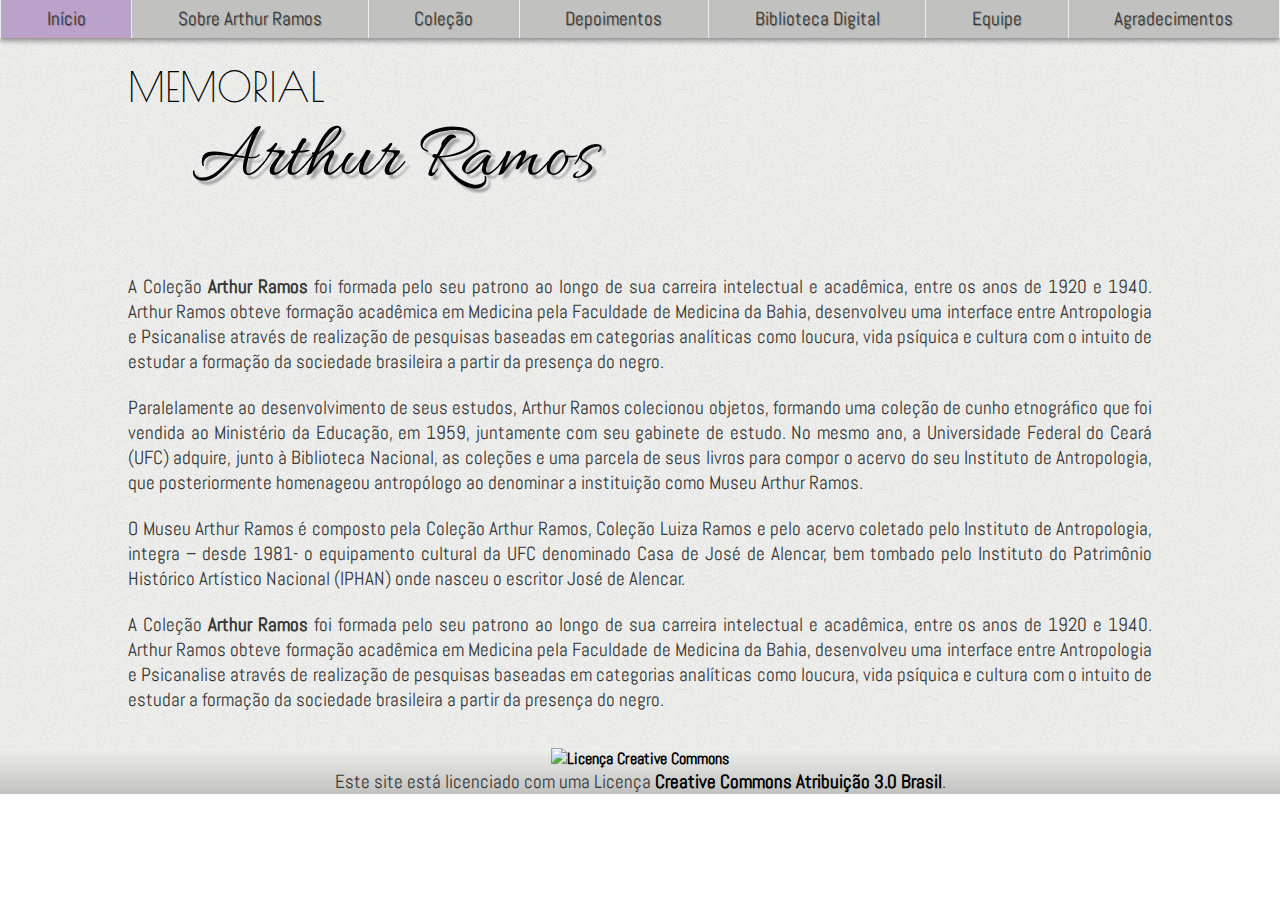
==== index.html @ 7bddea03 "galeria v1" ====
<DOCTYPE html></DOCTYPE>

<html>
	<head>
		<meta charset="utf-8"/>
		<title>Memorial Arthur Ramos</title>
		<meta name="viewport" content="width=device-width, initial-scale=1"/>
		
			<link rel="stylesheet" href="_css/style.css"/>
	</head>

	<body>
		<div class="container clearfix">
			<header class="header">
				<nav class="menu">
					<h1>Menu Principal</h1>
					<ul>
						<li><a href="index.html">Início</a></li>
						<li><a href="sobre.html">Sobre Arthur Ramos</a></li>
						<li><a href="colecao.html">Coleção</a></li>
						<li><a href="depoimentos.html">Depoimentos</a></li>
						<li><a href="biblioteca.html">Biblioteca Digital</a></li>
						<li><a href="#">Equipe</a></li>
						<li class="icon"><a href="#">Agradecimentos</a></li>
					</ul>
				</nav>

					<h2>Memorial</h2>
					<h1>Arthur Ramos</h1>	

			</header>

			<div class="content">
				<section>
					
					<p>A Coleção <strong>Arthur Ramos</strong> foi formada pelo seu patrono ao longo de sua carreira intelectual e acadêmica, entre os anos de 1920 e 1940. Arthur Ramos obteve formação acadêmica em Medicina pela Faculdade de Medicina da Bahia, desenvolveu uma interface entre Antropologia e Psicanalise através de realização de pesquisas baseadas em categorias analíticas como loucura, vida psíquica e cultura com o intuito de estudar a formação da sociedade brasileira a partir da presença do negro.</p><br>

					<p>Paralelamente ao desenvolvimento de seus estudos, Arthur Ramos colecionou objetos, formando uma coleção de cunho etnográfico que foi vendida ao Ministério da Educação, em 1959, juntamente com seu gabinete de estudo. No mesmo ano, a Universidade Federal do Ceará (UFC) adquire, junto à Biblioteca Nacional, as coleções e uma parcela de seus livros para compor o acervo do seu Instituto de Antropologia, que posteriormente homenageou antropólogo ao denominar a instituição como Museu Arthur Ramos.</p><br>

					<p>O Museu Arthur Ramos é composto pela Coleção Arthur Ramos, Coleção Luiza Ramos e pelo acervo coletado pelo Instituto de Antropologia, integra – desde 1981- o equipamento cultural da UFC denominado Casa de José de Alencar, bem tombado pelo Instituto do Patrimônio Histórico Artístico Nacional (IPHAN) onde nasceu o escritor José de Alencar.</p><br>

					<p>A Coleção <strong>Arthur Ramos</strong> foi formada pelo seu patrono ao longo de sua carreira intelectual e acadêmica, entre os anos de 1920 e 1940. Arthur Ramos obteve formação acadêmica em Medicina pela Faculdade de Medicina da Bahia, desenvolveu uma interface entre Antropologia e Psicanalise através de realização de pesquisas baseadas em categorias analíticas como loucura, vida psíquica e cultura com o intuito de estudar a formação da sociedade brasileira a partir da presença do negro.</p><br>
					
				</section>
			</div>

			<footer class="main-footer">
				<div id="licenca">
					<a rel="license" href="http://creativecommons.org/licenses/by/3.0/br/"><img alt="Licença Creative Commons" style="border-width:0" src="https://i.creativecommons.org/l/by/3.0/br/88x31.png" /></a><br /><p>Este site está licenciado com uma Licença <a rel="license" href="http://creativecommons.org/licenses/by/3.0/br/">Creative Commons Atribuição 3.0 Brasil</a>.</p>
				</div>
			</footer>
		</div>
	</body>
</html>
---- _css/style.css ----
@charset "UTF-8";
@import url(http://fonts.googleapis.com/css?family=Abel);
@import url(http://fonts.googleapis.com/css?family=Allura);
@import url(http://fonts.googleapis.com/css?family=Poiret+One);
@font-face {
	font-family: 'FonteTexto';
	src: url("../_fonts/Sparkler-demo.ttf");
	font-family: 'SubTitulo';
	src: url("../_fonts/basictitlefont.ttf");
	font-family: 'Titulo';
	src: url("../_fonts/Gabrielle.ttf");
}

*, *:before, *:after {
    -webkit-box-sizing: border-box;
       -moz-box-sizing: border-box;
            box-sizing: border-box;
}

/*reset css*/
* {
	margin: 0;
	padding: 0;
}

html {
	font-family: Arial, Helvetica, sans-serif;
}

body {
	font-family: 'Abel', 'FonteTexto', sans-serif;
	color: #353635;
	/*background-image: linear-gradient(#363736, #000);
	background: #363736 url(../_imagens/background11.png);*/

}

	h1.titulo {
		font-family: 'Poiret One', 'SubTitulo', cursive;
		font-size: 1.6em;
		color: #000;
		border-bottom: 1px solid #000;
		padding: 0.6%;
		margin-bottom: 3%;
	}
	p {
		text-align: justify;
		font-size: 1.2em;
	}

	a {
		color: black;
		text-decoration: none;
		font-weight: bold;
	}

		a:hover {
			text-decoration: underline;
			color: black;
		}

.container {
	width: 100%;
	/*height: 100%; */
	margin: 0 auto;
	/*background-color: #eeefed;*/
	background: #eeefed url('../_imagens/noise.png');
	/*border-left: 7px solid #c1c1c0;
	border-right: 7px solid #c1c1c0;*/
}

	.header {
		width: 100%;
	}


		.header h2 {
			font-family: 'Poiret One', 'SubTitulo', cursive;
			font-size: 2.5em;
			color: #000;
			font-weight: normal;
			text-transform: uppercase;
			padding-top: 5%;
			padding-left: 10%; 
		}

		.header h1 {
			font-family: 'Allura', 'Titulo', cursive;
			font-size: 5.0em;
			color: #000;
			font-weight: normal;
			text-shadow: 4px 4px 2px rgba(0,0,0,.3);
			padding-left: 15%;
			padding-bottom: 5%;
		}

		nav.menu {
			/*position: relative;*/
			position: fixed;
			width: 100%;
		}

			nav.menu h1 {
				display: none;
			}

			nav.menu ul {				
				display: flex;
				width: 100%;
				list-style: none;
				margin: 0;
				box-shadow: 0 3px 5px rgba(0,0,0,.4);
			}

			nav.menu li {
				flex: auto;
				background-color: #c1c1c0;
			    transition: background-color 1s;
			    text-align: center;
			    font-size: 0.8em;
			    border-left: 1px solid #eeefed;
			}

				nav.menu li:hover {
					background-color: #baa2cb; /*#eeefed*/
				}

				.icon {
					border-right: 1px solid #eeefed;
				}


			nav.menu a {
				color: #353635;
				text-shadow: 1px 1px 1px rgba(0,0,0,.3);
				text-decoration: none;
				font-weight: normal;
				font-size: 1.5em;
				line-height: 2;
			}

				nav.menu a:hover {
					text-decoration: underline;
					color: #fff;
				}


	.content {
		width: 80%;
		margin: 0 auto;

	}

		article.depo {
			margin: 5% 0;
			padding: 0;
			/*border-bottom: 1px solid #303030;*/
		}

			img.esquerda {
				float: left;
				margin: 10px;
			}

			article.depo h2 {
				margin: 1%;
	
			}

			article.depo a.ler-depo {
				float: right;
				margin: 0;
				padding: 0.5%;
				font-size: 1.0em;
				color: #fff;
				text-shadow: 0 1px 1px rgba(0,0,0,.5);
				background-image: linear-gradient(to bottom, #baa2cb, #8b7999);
				border-radius: 10px;
				border: 1px solid rgba(0,0,0,.1);
				box-shadow: 1px 1px 1px rgba(0,0,0,.5);
				
			}

	img.foto-arthur {
			float: left;
			margin-right: 2%;
		}

	.main-footer {
		background-image: linear-gradient(to bottom, #eeefed, #c1c1c0);

	}

		.main-footer p {
			text-align: center;
		}

		#licenca {
			text-align: center;
			margin-top: 15px;
		}

.clearfix::before,
.clearfix::after {
content: "";
display: table;
}
.clearfix::after {
clear: both;
}
.clearfix {
*zoom: 1;
}
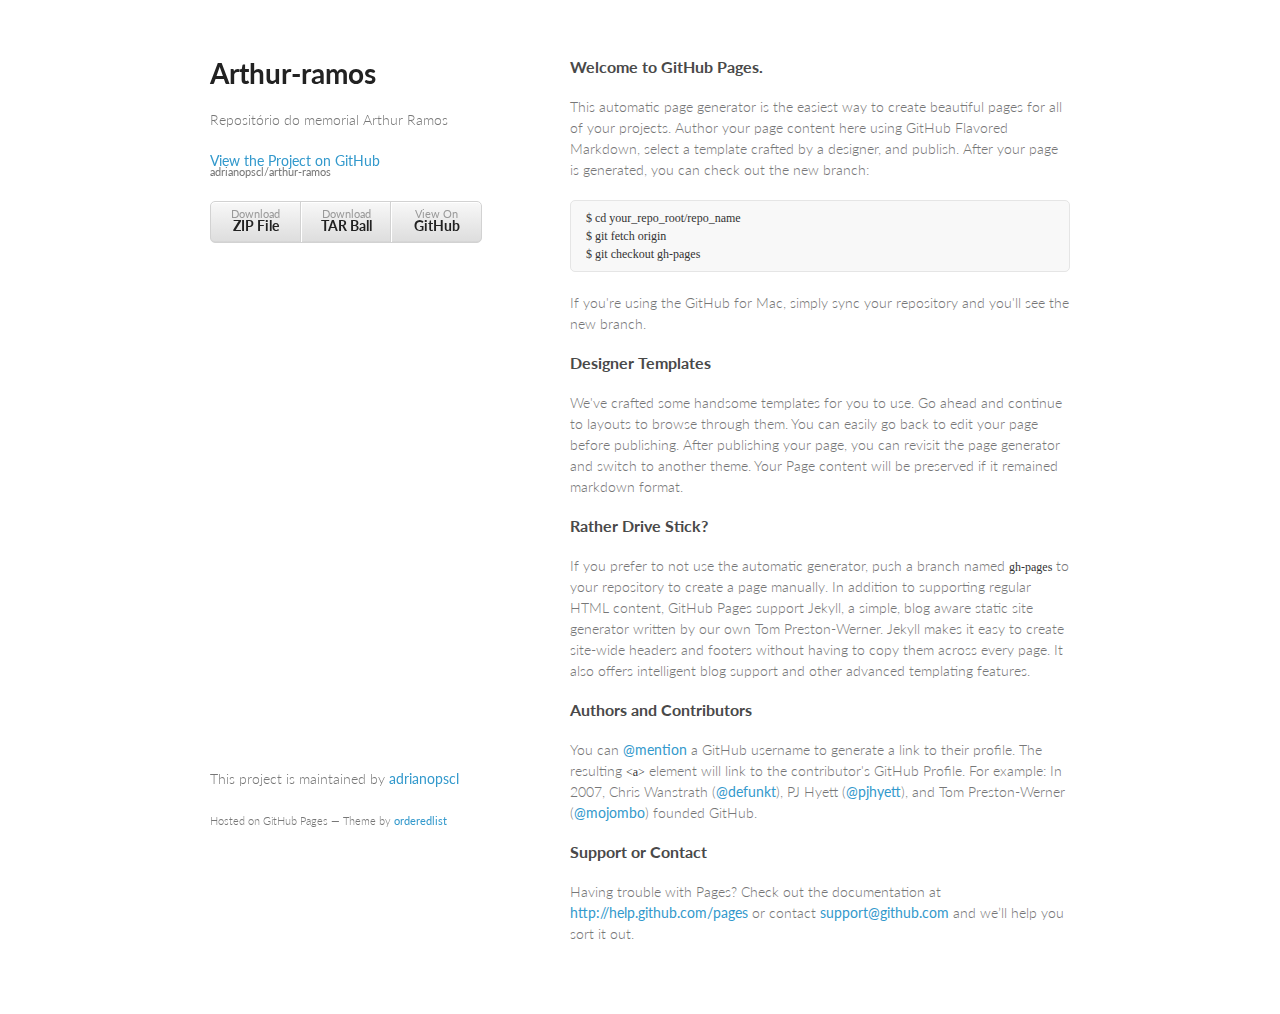
==== commit 421f21c2: "Create gh-pages branch via GitHub" ====
--- a/index.html
+++ b/index.html
@@ -1,54 +1,71 @@
-<DOCTYPE html></DOCTYPE>
+<!doctype html>
+<html>
+  <head>
+    <meta charset="utf-8">
+    <meta http-equiv="X-UA-Compatible" content="chrome=1">
+    <title>Arthur-ramos by adrianopscl</title>
 
-<html>
-	<head>
-		<meta charset="utf-8"/>
-		<title>Memorial Arthur Ramos</title>
-		<meta name="viewport" content="width=device-width, initial-scale=1"/>
-		
-			<link rel="stylesheet" href="_css/style.css"/>
-	</head>
+    <link rel="stylesheet" href="stylesheets/styles.css">
+    <link rel="stylesheet" href="stylesheets/pygment_trac.css">
+    <meta name="viewport" content="width=device-width, initial-scale=1, user-scalable=no">
+    <!--[if lt IE 9]>
+    <script src="//html5shiv.googlecode.com/svn/trunk/html5.js"></script>
+    <![endif]-->
+  </head>
+  <body>
+    <div class="wrapper">
+      <header>
+        <h1>Arthur-ramos</h1>
+        <p>Repositório do memorial Arthur Ramos</p>
 
-	<body>
-		<div class="container clearfix">
-			<header class="header">
-				<nav class="menu">
-					<h1>Menu Principal</h1>
-					<ul>
-						<li><a href="index.html">Início</a></li>
-						<li><a href="sobre.html">Sobre Arthur Ramos</a></li>
-						<li><a href="colecao.html">Coleção</a></li>
-						<li><a href="depoimentos.html">Depoimentos</a></li>
-						<li><a href="biblioteca.html">Biblioteca Digital</a></li>
-						<li><a href="#">Equipe</a></li>
-						<li class="icon"><a href="#">Agradecimentos</a></li>
-					</ul>
-				</nav>
+        <p class="view"><a href="https://github.com/adrianopscl/arthur-ramos">View the Project on GitHub <small>adrianopscl/arthur-ramos</small></a></p>
 
-					<h2>Memorial</h2>
-					<h1>Arthur Ramos</h1>	
 
-			</header>
+        <ul>
+          <li><a href="https://github.com/adrianopscl/arthur-ramos/zipball/master">Download <strong>ZIP File</strong></a></li>
+          <li><a href="https://github.com/adrianopscl/arthur-ramos/tarball/master">Download <strong>TAR Ball</strong></a></li>
+          <li><a href="https://github.com/adrianopscl/arthur-ramos">View On <strong>GitHub</strong></a></li>
+        </ul>
+      </header>
+      <section>
+        <h3>
+<a id="welcome-to-github-pages" class="anchor" href="#welcome-to-github-pages" aria-hidden="true"><span class="octicon octicon-link"></span></a>Welcome to GitHub Pages.</h3>
 
-			<div class="content">
-				<section>
-					
-					<p>A Coleção <strong>Arthur Ramos</strong> foi formada pelo seu patrono ao longo de sua carreira intelectual e acadêmica, entre os anos de 1920 e 1940. Arthur Ramos obteve formação acadêmica em Medicina pela Faculdade de Medicina da Bahia, desenvolveu uma interface entre Antropologia e Psicanalise através de realização de pesquisas baseadas em categorias analíticas como loucura, vida psíquica e cultura com o intuito de estudar a formação da sociedade brasileira a partir da presença do negro.</p><br>
+<p>This automatic page generator is the easiest way to create beautiful pages for all of your projects. Author your page content here using GitHub Flavored Markdown, select a template crafted by a designer, and publish. After your page is generated, you can check out the new branch:</p>
 
-					<p>Paralelamente ao desenvolvimento de seus estudos, Arthur Ramos colecionou objetos, formando uma coleção de cunho etnográfico que foi vendida ao Ministério da Educação, em 1959, juntamente com seu gabinete de estudo. No mesmo ano, a Universidade Federal do Ceará (UFC) adquire, junto à Biblioteca Nacional, as coleções e uma parcela de seus livros para compor o acervo do seu Instituto de Antropologia, que posteriormente homenageou antropólogo ao denominar a instituição como Museu Arthur Ramos.</p><br>
+<pre><code>$ cd your_repo_root/repo_name
+$ git fetch origin
+$ git checkout gh-pages
+</code></pre>
 
-					<p>O Museu Arthur Ramos é composto pela Coleção Arthur Ramos, Coleção Luiza Ramos e pelo acervo coletado pelo Instituto de Antropologia, integra – desde 1981- o equipamento cultural da UFC denominado Casa de José de Alencar, bem tombado pelo Instituto do Patrimônio Histórico Artístico Nacional (IPHAN) onde nasceu o escritor José de Alencar.</p><br>
+<p>If you're using the GitHub for Mac, simply sync your repository and you'll see the new branch.</p>
 
-					<p>A Coleção <strong>Arthur Ramos</strong> foi formada pelo seu patrono ao longo de sua carreira intelectual e acadêmica, entre os anos de 1920 e 1940. Arthur Ramos obteve formação acadêmica em Medicina pela Faculdade de Medicina da Bahia, desenvolveu uma interface entre Antropologia e Psicanalise através de realização de pesquisas baseadas em categorias analíticas como loucura, vida psíquica e cultura com o intuito de estudar a formação da sociedade brasileira a partir da presença do negro.</p><br>
-					
-				</section>
-			</div>
+<h3>
+<a id="designer-templates" class="anchor" href="#designer-templates" aria-hidden="true"><span class="octicon octicon-link"></span></a>Designer Templates</h3>
 
-			<footer class="main-footer">
-				<div id="licenca">
-					<a rel="license" href="http://creativecommons.org/licenses/by/3.0/br/"><img alt="Licença Creative Commons" style="border-width:0" src="https://i.creativecommons.org/l/by/3.0/br/88x31.png" /></a><br /><p>Este site está licenciado com uma Licença <a rel="license" href="http://creativecommons.org/licenses/by/3.0/br/">Creative Commons Atribuição 3.0 Brasil</a>.</p>
-				</div>
-			</footer>
-		</div>
-	</body>
+<p>We've crafted some handsome templates for you to use. Go ahead and continue to layouts to browse through them. You can easily go back to edit your page before publishing. After publishing your page, you can revisit the page generator and switch to another theme. Your Page content will be preserved if it remained markdown format.</p>
+
+<h3>
+<a id="rather-drive-stick" class="anchor" href="#rather-drive-stick" aria-hidden="true"><span class="octicon octicon-link"></span></a>Rather Drive Stick?</h3>
+
+<p>If you prefer to not use the automatic generator, push a branch named <code>gh-pages</code> to your repository to create a page manually. In addition to supporting regular HTML content, GitHub Pages support Jekyll, a simple, blog aware static site generator written by our own Tom Preston-Werner. Jekyll makes it easy to create site-wide headers and footers without having to copy them across every page. It also offers intelligent blog support and other advanced templating features.</p>
+
+<h3>
+<a id="authors-and-contributors" class="anchor" href="#authors-and-contributors" aria-hidden="true"><span class="octicon octicon-link"></span></a>Authors and Contributors</h3>
+
+<p>You can <a href="https://github.com/blog/821" class="user-mention">@mention</a> a GitHub username to generate a link to their profile. The resulting <code>&lt;a&gt;</code> element will link to the contributor's GitHub Profile. For example: In 2007, Chris Wanstrath (<a href="https://github.com/defunkt" class="user-mention">@defunkt</a>), PJ Hyett (<a href="https://github.com/pjhyett" class="user-mention">@pjhyett</a>), and Tom Preston-Werner (<a href="https://github.com/mojombo" class="user-mention">@mojombo</a>) founded GitHub.</p>
+
+<h3>
+<a id="support-or-contact" class="anchor" href="#support-or-contact" aria-hidden="true"><span class="octicon octicon-link"></span></a>Support or Contact</h3>
+
+<p>Having trouble with Pages? Check out the documentation at <a href="http://help.github.com/pages">http://help.github.com/pages</a> or contact <a href="mailto:support@github.com">support@github.com</a> and we’ll help you sort it out.</p>
+      </section>
+      <footer>
+        <p>This project is maintained by <a href="https://github.com/adrianopscl">adrianopscl</a></p>
+        <p><small>Hosted on GitHub Pages &mdash; Theme by <a href="https://github.com/orderedlist">orderedlist</a></small></p>
+      </footer>
+    </div>
+    <script src="javascripts/scale.fix.js"></script>
+    
+  </body>
 </html>--- a/stylesheets/styles.css
+++ b/stylesheets/styles.css
@@ -0,0 +1,255 @@
+@import url(https://fonts.googleapis.com/css?family=Lato:300italic,700italic,300,700);
+
+body {
+  padding:50px;
+  font:14px/1.5 Lato, "Helvetica Neue", Helvetica, Arial, sans-serif;
+  color:#777;
+  font-weight:300;
+}
+
+h1, h2, h3, h4, h5, h6 {
+  color:#222;
+  margin:0 0 20px;
+}
+
+p, ul, ol, table, pre, dl {
+  margin:0 0 20px;
+}
+
+h1, h2, h3 {
+  line-height:1.1;
+}
+
+h1 {
+  font-size:28px;
+}
+
+h2 {
+  color:#393939;
+}
+
+h3, h4, h5, h6 {
+  color:#494949;
+}
+
+a {
+  color:#39c;
+  font-weight:400;
+  text-decoration:none;
+}
+
+a small {
+  font-size:11px;
+  color:#777;
+  margin-top:-0.6em;
+  display:block;
+}
+
+.wrapper {
+  width:860px;
+  margin:0 auto;
+}
+
+blockquote {
+  border-left:1px solid #e5e5e5;
+  margin:0;
+  padding:0 0 0 20px;
+  font-style:italic;
+}
+
+code, pre {
+  font-family:Monaco, Bitstream Vera Sans Mono, Lucida Console, Terminal;
+  color:#333;
+  font-size:12px;
+}
+
+pre {
+  padding:8px 15px;
+  background: #f8f8f8;  
+  border-radius:5px;
+  border:1px solid #e5e5e5;
+  overflow-x: auto;
+}
+
+table {
+  width:100%;
+  border-collapse:collapse;
+}
+
+th, td {
+  text-align:left;
+  padding:5px 10px;
+  border-bottom:1px solid #e5e5e5;
+}
+
+dt {
+  color:#444;
+  font-weight:700;
+}
+
+th {
+  color:#444;
+}
+
+img {
+  max-width:100%;
+}
+
+header {
+  width:270px;
+  float:left;
+  position:fixed;
+}
+
+header ul {
+  list-style:none;
+  height:40px;
+  
+  padding:0;
+  
+  background: #eee;
+  background: -moz-linear-gradient(top, #f8f8f8 0%, #dddddd 100%);
+  background: -webkit-gradient(linear, left top, left bottom, color-stop(0%,#f8f8f8), color-stop(100%,#dddddd));
+  background: -webkit-linear-gradient(top, #f8f8f8 0%,#dddddd 100%);
+  background: -o-linear-gradient(top, #f8f8f8 0%,#dddddd 100%);
+  background: -ms-linear-gradient(top, #f8f8f8 0%,#dddddd 100%);
+  background: linear-gradient(top, #f8f8f8 0%,#dddddd 100%);
+  
+  border-radius:5px;
+  border:1px solid #d2d2d2;
+  box-shadow:inset #fff 0 1px 0, inset rgba(0,0,0,0.03) 0 -1px 0;
+  width:270px;
+}
+
+header li {
+  width:89px;
+  float:left;
+  border-right:1px solid #d2d2d2;
+  height:40px;
+}
+
+header ul a {
+  line-height:1;
+  font-size:11px;
+  color:#999;
+  display:block;
+  text-align:center;
+  padding-top:6px;
+  height:40px;
+}
+
+strong {
+  color:#222;
+  font-weight:700;
+}
+
+header ul li + li {
+  width:88px;
+  border-left:1px solid #fff;
+}
+
+header ul li + li + li {
+  border-right:none;
+  width:89px;
+}
+
+header ul a strong {
+  font-size:14px;
+  display:block;
+  color:#222;
+}
+
+section {
+  width:500px;
+  float:right;
+  padding-bottom:50px;
+}
+
+small {
+  font-size:11px;
+}
+
+hr {
+  border:0;
+  background:#e5e5e5;
+  height:1px;
+  margin:0 0 20px;
+}
+
+footer {
+  width:270px;
+  float:left;
+  position:fixed;
+  bottom:50px;
+}
+
+@media print, screen and (max-width: 960px) {
+  
+  div.wrapper {
+    width:auto;
+    margin:0;
+  }
+  
+  header, section, footer {
+    float:none;
+    position:static;
+    width:auto;
+  }
+  
+  header {
+    padding-right:320px;
+  }
+  
+  section {
+    border:1px solid #e5e5e5;
+    border-width:1px 0;
+    padding:20px 0;
+    margin:0 0 20px;
+  }
+  
+  header a small {
+    display:inline;
+  }
+  
+  header ul {
+    position:absolute;
+    right:50px;
+    top:52px;
+  }
+}
+
+@media print, screen and (max-width: 720px) {
+  body {
+    word-wrap:break-word;
+  }
+  
+  header {
+    padding:0;
+  }
+  
+  header ul, header p.view {
+    position:static;
+  }
+  
+  pre, code {
+    word-wrap:normal;
+  }
+}
+
+@media print, screen and (max-width: 480px) {
+  body {
+    padding:15px;
+  }
+  
+  header ul {
+    display:none;
+  }
+}
+
+@media print {
+  body {
+    padding:0.4in;
+    font-size:12pt;
+    color:#444;
+  }
+}
--- a/stylesheets/pygment_trac.css
+++ b/stylesheets/pygment_trac.css
@@ -0,0 +1,69 @@
+.highlight  { background: #ffffff; }
+.highlight .c { color: #999988; font-style: italic } /* Comment */
+.highlight .err { color: #a61717; background-color: #e3d2d2 } /* Error */
+.highlight .k { font-weight: bold } /* Keyword */
+.highlight .o { font-weight: bold } /* Operator */
+.highlight .cm { color: #999988; font-style: italic } /* Comment.Multiline */
+.highlight .cp { color: #999999; font-weight: bold } /* Comment.Preproc */
+.highlight .c1 { color: #999988; font-style: italic } /* Comment.Single */
+.highlight .cs { color: #999999; font-weight: bold; font-style: italic } /* Comment.Special */
+.highlight .gd { color: #000000; background-color: #ffdddd } /* Generic.Deleted */
+.highlight .gd .x { color: #000000; background-color: #ffaaaa } /* Generic.Deleted.Specific */
+.highlight .ge { font-style: italic } /* Generic.Emph */
+.highlight .gr { color: #aa0000 } /* Generic.Error */
+.highlight .gh { color: #999999 } /* Generic.Heading */
+.highlight .gi { color: #000000; background-color: #ddffdd } /* Generic.Inserted */
+.highlight .gi .x { color: #000000; background-color: #aaffaa } /* Generic.Inserted.Specific */
+.highlight .go { color: #888888 } /* Generic.Output */
+.highlight .gp { color: #555555 } /* Generic.Prompt */
+.highlight .gs { font-weight: bold } /* Generic.Strong */
+.highlight .gu { color: #800080; font-weight: bold; } /* Generic.Subheading */
+.highlight .gt { color: #aa0000 } /* Generic.Traceback */
+.highlight .kc { font-weight: bold } /* Keyword.Constant */
+.highlight .kd { font-weight: bold } /* Keyword.Declaration */
+.highlight .kn { font-weight: bold } /* Keyword.Namespace */
+.highlight .kp { font-weight: bold } /* Keyword.Pseudo */
+.highlight .kr { font-weight: bold } /* Keyword.Reserved */
+.highlight .kt { color: #445588; font-weight: bold } /* Keyword.Type */
+.highlight .m { color: #009999 } /* Literal.Number */
+.highlight .s { color: #d14 } /* Literal.String */
+.highlight .na { color: #008080 } /* Name.Attribute */
+.highlight .nb { color: #0086B3 } /* Name.Builtin */
+.highlight .nc { color: #445588; font-weight: bold } /* Name.Class */
+.highlight .no { color: #008080 } /* Name.Constant */
+.highlight .ni { color: #800080 } /* Name.Entity */
+.highlight .ne { color: #990000; font-weight: bold } /* Name.Exception */
+.highlight .nf { color: #990000; font-weight: bold } /* Name.Function */
+.highlight .nn { color: #555555 } /* Name.Namespace */
+.highlight .nt { color: #000080 } /* Name.Tag */
+.highlight .nv { color: #008080 } /* Name.Variable */
+.highlight .ow { font-weight: bold } /* Operator.Word */
+.highlight .w { color: #bbbbbb } /* Text.Whitespace */
+.highlight .mf { color: #009999 } /* Literal.Number.Float */
+.highlight .mh { color: #009999 } /* Literal.Number.Hex */
+.highlight .mi { color: #009999 } /* Literal.Number.Integer */
+.highlight .mo { color: #009999 } /* Literal.Number.Oct */
+.highlight .sb { color: #d14 } /* Literal.String.Backtick */
+.highlight .sc { color: #d14 } /* Literal.String.Char */
+.highlight .sd { color: #d14 } /* Literal.String.Doc */
+.highlight .s2 { color: #d14 } /* Literal.String.Double */
+.highlight .se { color: #d14 } /* Literal.String.Escape */
+.highlight .sh { color: #d14 } /* Literal.String.Heredoc */
+.highlight .si { color: #d14 } /* Literal.String.Interpol */
+.highlight .sx { color: #d14 } /* Literal.String.Other */
+.highlight .sr { color: #009926 } /* Literal.String.Regex */
+.highlight .s1 { color: #d14 } /* Literal.String.Single */
+.highlight .ss { color: #990073 } /* Literal.String.Symbol */
+.highlight .bp { color: #999999 } /* Name.Builtin.Pseudo */
+.highlight .vc { color: #008080 } /* Name.Variable.Class */
+.highlight .vg { color: #008080 } /* Name.Variable.Global */
+.highlight .vi { color: #008080 } /* Name.Variable.Instance */
+.highlight .il { color: #009999 } /* Literal.Number.Integer.Long */
+
+.type-csharp .highlight .k { color: #0000FF }
+.type-csharp .highlight .kt { color: #0000FF }
+.type-csharp .highlight .nf { color: #000000; font-weight: normal }
+.type-csharp .highlight .nc { color: #2B91AF }
+.type-csharp .highlight .nn { color: #000000 }
+.type-csharp .highlight .s { color: #A31515 }
+.type-csharp .highlight .sc { color: #A31515 }
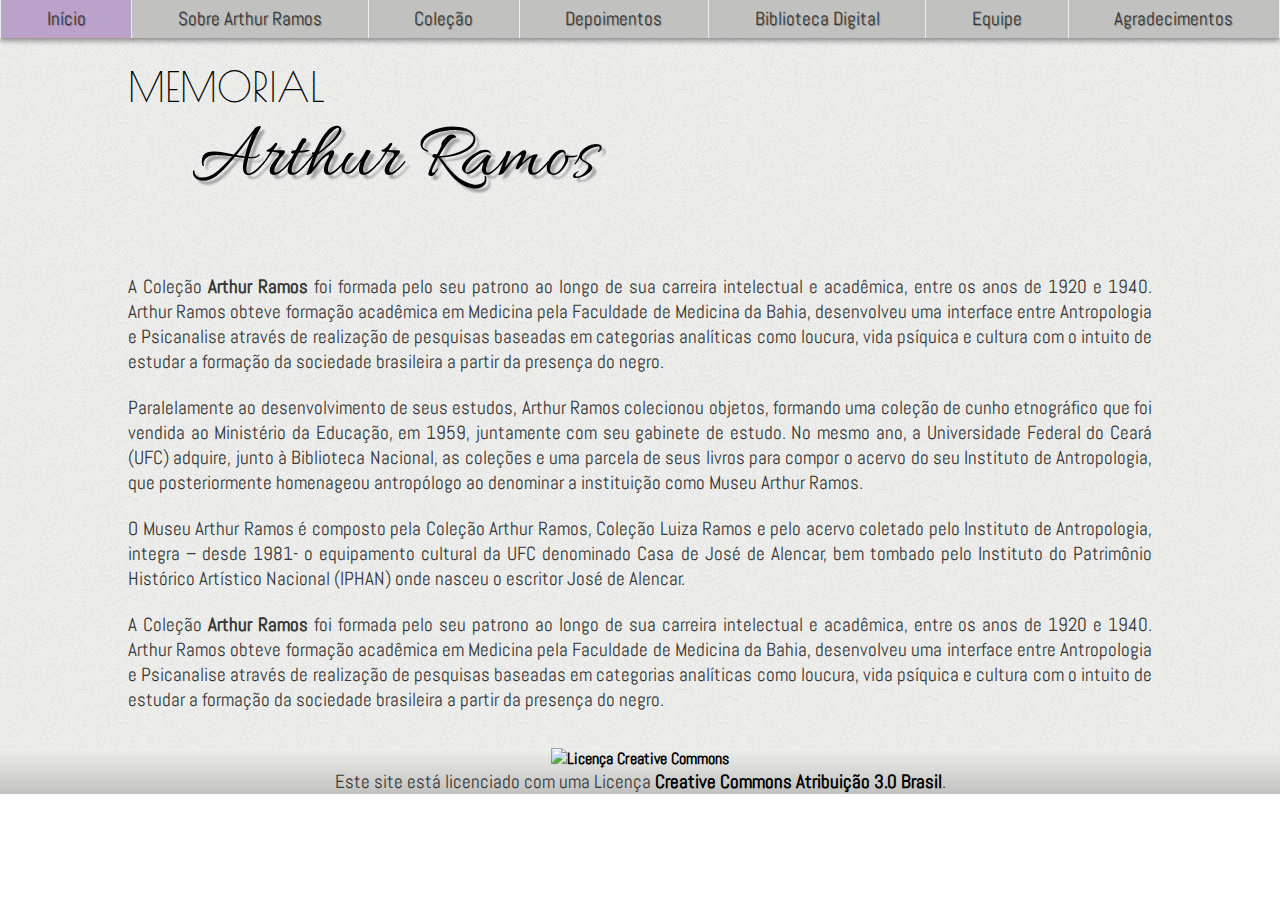
==== commit 8628d2ce: "correcoes no index" ====
--- a/index.html
+++ b/index.html
@@ -1,71 +1,54 @@
-<!doctype html>
+<DOCTYPE html></DOCTYPE>
+
 <html>
   <head>
-    <meta charset="utf-8">
-    <meta http-equiv="X-UA-Compatible" content="chrome=1">
-    <title>Arthur-ramos by adrianopscl</title>
+    <meta charset="utf-8"/>
+    <title>Memorial Arthur Ramos</title>
+    <meta name="viewport" content="width=device-width, initial-scale=1"/>
+    
+      <link rel="stylesheet" href="_css/style.css"/>
+  </head>
 
-    <link rel="stylesheet" href="stylesheets/styles.css">
-    <link rel="stylesheet" href="stylesheets/pygment_trac.css">
-    <meta name="viewport" content="width=device-width, initial-scale=1, user-scalable=no">
-    <!--[if lt IE 9]>
-    <script src="//html5shiv.googlecode.com/svn/trunk/html5.js"></script>
-    <![endif]-->
-  </head>
   <body>
-    <div class="wrapper">
-      <header>
-        <h1>Arthur-ramos</h1>
-        <p>Repositório do memorial Arthur Ramos</p>
+    <div class="container clearfix">
+      <header class="header">
+        <nav class="menu">
+          <h1>Menu Principal</h1>
+          <ul>
+            <li><a href="index.html">Início</a></li>
+            <li><a href="sobre.html">Sobre Arthur Ramos</a></li>
+            <li><a href="colecao.html">Coleção</a></li>
+            <li><a href="depoimentos.html">Depoimentos</a></li>
+            <li><a href="biblioteca.html">Biblioteca Digital</a></li>
+            <li><a href="#">Equipe</a></li>
+            <li class="icon"><a href="#">Agradecimentos</a></li>
+          </ul>
+        </nav>
 
-        <p class="view"><a href="https://github.com/adrianopscl/arthur-ramos">View the Project on GitHub <small>adrianopscl/arthur-ramos</small></a></p>
+          <h2>Memorial</h2>
+          <h1>Arthur Ramos</h1> 
 
+      </header>
 
-        <ul>
-          <li><a href="https://github.com/adrianopscl/arthur-ramos/zipball/master">Download <strong>ZIP File</strong></a></li>
-          <li><a href="https://github.com/adrianopscl/arthur-ramos/tarball/master">Download <strong>TAR Ball</strong></a></li>
-          <li><a href="https://github.com/adrianopscl/arthur-ramos">View On <strong>GitHub</strong></a></li>
-        </ul>
-      </header>
-      <section>
-        <h3>
-<a id="welcome-to-github-pages" class="anchor" href="#welcome-to-github-pages" aria-hidden="true"><span class="octicon octicon-link"></span></a>Welcome to GitHub Pages.</h3>
+      <div class="content">
+        <section>
+          
+          <p>A Coleção <strong>Arthur Ramos</strong> foi formada pelo seu patrono ao longo de sua carreira intelectual e acadêmica, entre os anos de 1920 e 1940. Arthur Ramos obteve formação acadêmica em Medicina pela Faculdade de Medicina da Bahia, desenvolveu uma interface entre Antropologia e Psicanalise através de realização de pesquisas baseadas em categorias analíticas como loucura, vida psíquica e cultura com o intuito de estudar a formação da sociedade brasileira a partir da presença do negro.</p><br>
 
-<p>This automatic page generator is the easiest way to create beautiful pages for all of your projects. Author your page content here using GitHub Flavored Markdown, select a template crafted by a designer, and publish. After your page is generated, you can check out the new branch:</p>
+          <p>Paralelamente ao desenvolvimento de seus estudos, Arthur Ramos colecionou objetos, formando uma coleção de cunho etnográfico que foi vendida ao Ministério da Educação, em 1959, juntamente com seu gabinete de estudo. No mesmo ano, a Universidade Federal do Ceará (UFC) adquire, junto à Biblioteca Nacional, as coleções e uma parcela de seus livros para compor o acervo do seu Instituto de Antropologia, que posteriormente homenageou antropólogo ao denominar a instituição como Museu Arthur Ramos.</p><br>
 
-<pre><code>$ cd your_repo_root/repo_name
-$ git fetch origin
-$ git checkout gh-pages
-</code></pre>
+          <p>O Museu Arthur Ramos é composto pela Coleção Arthur Ramos, Coleção Luiza Ramos e pelo acervo coletado pelo Instituto de Antropologia, integra – desde 1981- o equipamento cultural da UFC denominado Casa de José de Alencar, bem tombado pelo Instituto do Patrimônio Histórico Artístico Nacional (IPHAN) onde nasceu o escritor José de Alencar.</p><br>
 
-<p>If you're using the GitHub for Mac, simply sync your repository and you'll see the new branch.</p>
+          <p>A Coleção <strong>Arthur Ramos</strong> foi formada pelo seu patrono ao longo de sua carreira intelectual e acadêmica, entre os anos de 1920 e 1940. Arthur Ramos obteve formação acadêmica em Medicina pela Faculdade de Medicina da Bahia, desenvolveu uma interface entre Antropologia e Psicanalise através de realização de pesquisas baseadas em categorias analíticas como loucura, vida psíquica e cultura com o intuito de estudar a formação da sociedade brasileira a partir da presença do negro.</p><br>
+          
+        </section>
+      </div>
 
-<h3>
-<a id="designer-templates" class="anchor" href="#designer-templates" aria-hidden="true"><span class="octicon octicon-link"></span></a>Designer Templates</h3>
-
-<p>We've crafted some handsome templates for you to use. Go ahead and continue to layouts to browse through them. You can easily go back to edit your page before publishing. After publishing your page, you can revisit the page generator and switch to another theme. Your Page content will be preserved if it remained markdown format.</p>
-
-<h3>
-<a id="rather-drive-stick" class="anchor" href="#rather-drive-stick" aria-hidden="true"><span class="octicon octicon-link"></span></a>Rather Drive Stick?</h3>
-
-<p>If you prefer to not use the automatic generator, push a branch named <code>gh-pages</code> to your repository to create a page manually. In addition to supporting regular HTML content, GitHub Pages support Jekyll, a simple, blog aware static site generator written by our own Tom Preston-Werner. Jekyll makes it easy to create site-wide headers and footers without having to copy them across every page. It also offers intelligent blog support and other advanced templating features.</p>
-
-<h3>
-<a id="authors-and-contributors" class="anchor" href="#authors-and-contributors" aria-hidden="true"><span class="octicon octicon-link"></span></a>Authors and Contributors</h3>
-
-<p>You can <a href="https://github.com/blog/821" class="user-mention">@mention</a> a GitHub username to generate a link to their profile. The resulting <code>&lt;a&gt;</code> element will link to the contributor's GitHub Profile. For example: In 2007, Chris Wanstrath (<a href="https://github.com/defunkt" class="user-mention">@defunkt</a>), PJ Hyett (<a href="https://github.com/pjhyett" class="user-mention">@pjhyett</a>), and Tom Preston-Werner (<a href="https://github.com/mojombo" class="user-mention">@mojombo</a>) founded GitHub.</p>
-
-<h3>
-<a id="support-or-contact" class="anchor" href="#support-or-contact" aria-hidden="true"><span class="octicon octicon-link"></span></a>Support or Contact</h3>
-
-<p>Having trouble with Pages? Check out the documentation at <a href="http://help.github.com/pages">http://help.github.com/pages</a> or contact <a href="mailto:support@github.com">support@github.com</a> and we’ll help you sort it out.</p>
-      </section>
-      <footer>
-        <p>This project is maintained by <a href="https://github.com/adrianopscl">adrianopscl</a></p>
-        <p><small>Hosted on GitHub Pages &mdash; Theme by <a href="https://github.com/orderedlist">orderedlist</a></small></p>
+      <footer class="main-footer">
+        <div id="licenca">
+          <a rel="license" href="http://creativecommons.org/licenses/by/3.0/br/"><img alt="Licença Creative Commons" style="border-width:0" src="https://i.creativecommons.org/l/by/3.0/br/88x31.png" /></a><br /><p>Este site está licenciado com uma Licença <a rel="license" href="http://creativecommons.org/licenses/by/3.0/br/">Creative Commons Atribuição 3.0 Brasil</a>.</p>
+        </div>
       </footer>
     </div>
-    <script src="javascripts/scale.fix.js"></script>
-    
   </body>
 </html>--- a/_css/style.css
+++ b/_css/style.css
@@ -0,0 +1,213 @@
+@charset "UTF-8";
+@import url(http://fonts.googleapis.com/css?family=Abel);
+@import url(http://fonts.googleapis.com/css?family=Allura);
+@import url(http://fonts.googleapis.com/css?family=Poiret+One);
+@font-face {
+	font-family: 'FonteTexto';
+	src: url("../_fonts/Sparkler-demo.ttf");
+	font-family: 'SubTitulo';
+	src: url("../_fonts/basictitlefont.ttf");
+	font-family: 'Titulo';
+	src: url("../_fonts/Gabrielle.ttf");
+}
+
+*, *:before, *:after {
+    -webkit-box-sizing: border-box;
+       -moz-box-sizing: border-box;
+            box-sizing: border-box;
+}
+
+/*reset css*/
+* {
+	margin: 0;
+	padding: 0;
+}
+
+html {
+	font-family: Arial, Helvetica, sans-serif;
+}
+
+body {
+	font-family: 'Abel', 'FonteTexto', sans-serif;
+	color: #353635;
+	/*background-image: linear-gradient(#363736, #000);
+	background: #363736 url(../_imagens/background11.png);*/
+
+}
+
+	h1.titulo {
+		font-family: 'Poiret One', 'SubTitulo', cursive;
+		font-size: 1.6em;
+		color: #000;
+		border-bottom: 1px solid #000;
+		padding: 0.6%;
+		margin-bottom: 3%;
+	}
+	p {
+		text-align: justify;
+		font-size: 1.2em;
+	}
+
+	a {
+		color: black;
+		text-decoration: none;
+		font-weight: bold;
+	}
+
+		a:hover {
+			text-decoration: underline;
+			color: black;
+		}
+
+.container {
+	width: 100%;
+	/*height: 100%; */
+	margin: 0 auto;
+	/*background-color: #eeefed;*/
+	background: #eeefed url('../_imagens/noise.png');
+	/*border-left: 7px solid #c1c1c0;
+	border-right: 7px solid #c1c1c0;*/
+}
+
+	.header {
+		width: 100%;
+	}
+
+
+		.header h2 {
+			font-family: 'Poiret One', 'SubTitulo', cursive;
+			font-size: 2.5em;
+			color: #000;
+			font-weight: normal;
+			text-transform: uppercase;
+			padding-top: 5%;
+			padding-left: 10%; 
+		}
+
+		.header h1 {
+			font-family: 'Allura', 'Titulo', cursive;
+			font-size: 5.0em;
+			color: #000;
+			font-weight: normal;
+			text-shadow: 4px 4px 2px rgba(0,0,0,.3);
+			padding-left: 15%;
+			padding-bottom: 5%;
+		}
+
+		nav.menu {
+			/*position: relative;*/
+			position: fixed;
+			width: 100%;
+		}
+
+			nav.menu h1 {
+				display: none;
+			}
+
+			nav.menu ul {				
+				display: flex;
+				width: 100%;
+				list-style: none;
+				margin: 0;
+				box-shadow: 0 3px 5px rgba(0,0,0,.4);
+			}
+
+			nav.menu li {
+				flex: auto;
+				background-color: #c1c1c0;
+			    transition: background-color 1s;
+			    text-align: center;
+			    font-size: 0.8em;
+			    border-left: 1px solid #eeefed;
+			}
+
+				nav.menu li:hover {
+					background-color: #baa2cb; /*#eeefed*/
+				}
+
+				.icon {
+					border-right: 1px solid #eeefed;
+				}
+
+
+			nav.menu a {
+				color: #353635;
+				text-shadow: 1px 1px 1px rgba(0,0,0,.3);
+				text-decoration: none;
+				font-weight: normal;
+				font-size: 1.5em;
+				line-height: 2;
+			}
+
+				nav.menu a:hover {
+					text-decoration: underline;
+					color: #fff;
+				}
+
+
+	.content {
+		width: 80%;
+		margin: 0 auto;
+
+	}
+
+		article.depo {
+			margin: 5% 0;
+			padding: 0;
+			/*border-bottom: 1px solid #303030;*/
+		}
+
+			img.esquerda {
+				float: left;
+				margin: 10px;
+			}
+
+			article.depo h2 {
+				margin: 1%;
+	
+			}
+
+			article.depo a.ler-depo {
+				float: right;
+				margin: 0;
+				padding: 0.5%;
+				font-size: 1.0em;
+				color: #fff;
+				text-shadow: 0 1px 1px rgba(0,0,0,.5);
+				background-image: linear-gradient(to bottom, #baa2cb, #8b7999);
+				border-radius: 10px;
+				border: 1px solid rgba(0,0,0,.1);
+				box-shadow: 1px 1px 1px rgba(0,0,0,.5);
+				
+			}
+
+	img.foto-arthur {
+			float: left;
+			margin-right: 2%;
+		}
+
+	.main-footer {
+		background-image: linear-gradient(to bottom, #eeefed, #c1c1c0);
+
+	}
+
+		.main-footer p {
+			text-align: center;
+		}
+
+		#licenca {
+			text-align: center;
+			margin-top: 15px;
+		}
+
+.clearfix::before,
+.clearfix::after {
+content: "";
+display: table;
+}
+.clearfix::after {
+clear: both;
+}
+.clearfix {
+*zoom: 1;
+}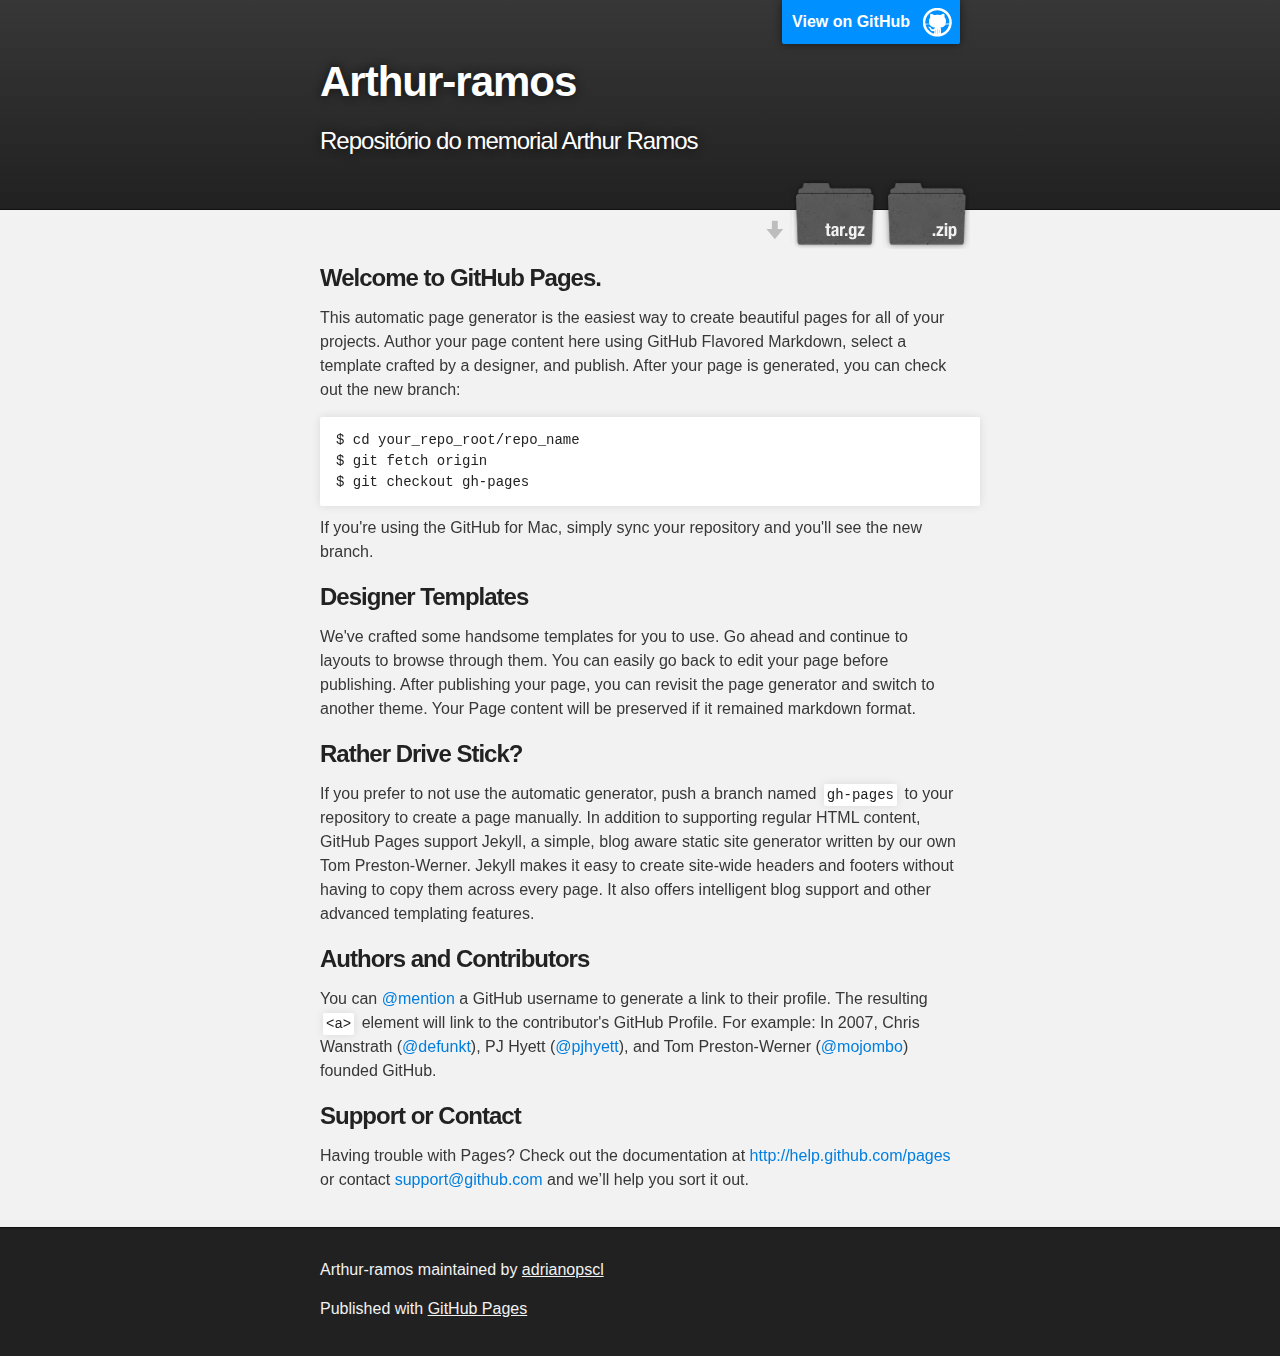
==== commit d751e6c0: "Create gh-pages branch via GitHub" ====
--- a/index.html
+++ b/index.html
@@ -1,54 +1,79 @@
-<DOCTYPE html></DOCTYPE>
+<!DOCTYPE html>
+<html>
 
-<html>
   <head>
-    <meta charset="utf-8"/>
-    <title>Memorial Arthur Ramos</title>
-    <meta name="viewport" content="width=device-width, initial-scale=1"/>
-    
-      <link rel="stylesheet" href="_css/style.css"/>
+    <meta charset='utf-8'>
+    <meta http-equiv="X-UA-Compatible" content="chrome=1">
+    <meta name="description" content="Arthur-ramos : Repositório do memorial Arthur Ramos">
+
+    <link rel="stylesheet" type="text/css" media="screen" href="stylesheets/stylesheet.css">
+
+    <title>Arthur-ramos</title>
   </head>
 
   <body>
-    <div class="container clearfix">
-      <header class="header">
-        <nav class="menu">
-          <h1>Menu Principal</h1>
-          <ul>
-            <li><a href="index.html">Início</a></li>
-            <li><a href="sobre.html">Sobre Arthur Ramos</a></li>
-            <li><a href="colecao.html">Coleção</a></li>
-            <li><a href="depoimentos.html">Depoimentos</a></li>
-            <li><a href="biblioteca.html">Biblioteca Digital</a></li>
-            <li><a href="#">Equipe</a></li>
-            <li class="icon"><a href="#">Agradecimentos</a></li>
-          </ul>
-        </nav>
 
-          <h2>Memorial</h2>
-          <h1>Arthur Ramos</h1> 
+    <!-- HEADER -->
+    <div id="header_wrap" class="outer">
+        <header class="inner">
+          <a id="forkme_banner" href="https://github.com/adrianopscl/arthur-ramos">View on GitHub</a>
 
-      </header>
+          <h1 id="project_title">Arthur-ramos</h1>
+          <h2 id="project_tagline">Repositório do memorial Arthur Ramos</h2>
 
-      <div class="content">
-        <section>
-          
-          <p>A Coleção <strong>Arthur Ramos</strong> foi formada pelo seu patrono ao longo de sua carreira intelectual e acadêmica, entre os anos de 1920 e 1940. Arthur Ramos obteve formação acadêmica em Medicina pela Faculdade de Medicina da Bahia, desenvolveu uma interface entre Antropologia e Psicanalise através de realização de pesquisas baseadas em categorias analíticas como loucura, vida psíquica e cultura com o intuito de estudar a formação da sociedade brasileira a partir da presença do negro.</p><br>
+            <section id="downloads">
+              <a class="zip_download_link" href="https://github.com/adrianopscl/arthur-ramos/zipball/master">Download this project as a .zip file</a>
+              <a class="tar_download_link" href="https://github.com/adrianopscl/arthur-ramos/tarball/master">Download this project as a tar.gz file</a>
+            </section>
+        </header>
+    </div>
 
-          <p>Paralelamente ao desenvolvimento de seus estudos, Arthur Ramos colecionou objetos, formando uma coleção de cunho etnográfico que foi vendida ao Ministério da Educação, em 1959, juntamente com seu gabinete de estudo. No mesmo ano, a Universidade Federal do Ceará (UFC) adquire, junto à Biblioteca Nacional, as coleções e uma parcela de seus livros para compor o acervo do seu Instituto de Antropologia, que posteriormente homenageou antropólogo ao denominar a instituição como Museu Arthur Ramos.</p><br>
+    <!-- MAIN CONTENT -->
+    <div id="main_content_wrap" class="outer">
+      <section id="main_content" class="inner">
+        <h3>
+<a id="welcome-to-github-pages" class="anchor" href="#welcome-to-github-pages" aria-hidden="true"><span class="octicon octicon-link"></span></a>Welcome to GitHub Pages.</h3>
 
-          <p>O Museu Arthur Ramos é composto pela Coleção Arthur Ramos, Coleção Luiza Ramos e pelo acervo coletado pelo Instituto de Antropologia, integra – desde 1981- o equipamento cultural da UFC denominado Casa de José de Alencar, bem tombado pelo Instituto do Patrimônio Histórico Artístico Nacional (IPHAN) onde nasceu o escritor José de Alencar.</p><br>
+<p>This automatic page generator is the easiest way to create beautiful pages for all of your projects. Author your page content here using GitHub Flavored Markdown, select a template crafted by a designer, and publish. After your page is generated, you can check out the new branch:</p>
 
-          <p>A Coleção <strong>Arthur Ramos</strong> foi formada pelo seu patrono ao longo de sua carreira intelectual e acadêmica, entre os anos de 1920 e 1940. Arthur Ramos obteve formação acadêmica em Medicina pela Faculdade de Medicina da Bahia, desenvolveu uma interface entre Antropologia e Psicanalise através de realização de pesquisas baseadas em categorias analíticas como loucura, vida psíquica e cultura com o intuito de estudar a formação da sociedade brasileira a partir da presença do negro.</p><br>
-          
-        </section>
-      </div>
+<pre><code>$ cd your_repo_root/repo_name
+$ git fetch origin
+$ git checkout gh-pages
+</code></pre>
 
-      <footer class="main-footer">
-        <div id="licenca">
-          <a rel="license" href="http://creativecommons.org/licenses/by/3.0/br/"><img alt="Licença Creative Commons" style="border-width:0" src="https://i.creativecommons.org/l/by/3.0/br/88x31.png" /></a><br /><p>Este site está licenciado com uma Licença <a rel="license" href="http://creativecommons.org/licenses/by/3.0/br/">Creative Commons Atribuição 3.0 Brasil</a>.</p>
-        </div>
+<p>If you're using the GitHub for Mac, simply sync your repository and you'll see the new branch.</p>
+
+<h3>
+<a id="designer-templates" class="anchor" href="#designer-templates" aria-hidden="true"><span class="octicon octicon-link"></span></a>Designer Templates</h3>
+
+<p>We've crafted some handsome templates for you to use. Go ahead and continue to layouts to browse through them. You can easily go back to edit your page before publishing. After publishing your page, you can revisit the page generator and switch to another theme. Your Page content will be preserved if it remained markdown format.</p>
+
+<h3>
+<a id="rather-drive-stick" class="anchor" href="#rather-drive-stick" aria-hidden="true"><span class="octicon octicon-link"></span></a>Rather Drive Stick?</h3>
+
+<p>If you prefer to not use the automatic generator, push a branch named <code>gh-pages</code> to your repository to create a page manually. In addition to supporting regular HTML content, GitHub Pages support Jekyll, a simple, blog aware static site generator written by our own Tom Preston-Werner. Jekyll makes it easy to create site-wide headers and footers without having to copy them across every page. It also offers intelligent blog support and other advanced templating features.</p>
+
+<h3>
+<a id="authors-and-contributors" class="anchor" href="#authors-and-contributors" aria-hidden="true"><span class="octicon octicon-link"></span></a>Authors and Contributors</h3>
+
+<p>You can <a href="https://github.com/blog/821" class="user-mention">@mention</a> a GitHub username to generate a link to their profile. The resulting <code>&lt;a&gt;</code> element will link to the contributor's GitHub Profile. For example: In 2007, Chris Wanstrath (<a href="https://github.com/defunkt" class="user-mention">@defunkt</a>), PJ Hyett (<a href="https://github.com/pjhyett" class="user-mention">@pjhyett</a>), and Tom Preston-Werner (<a href="https://github.com/mojombo" class="user-mention">@mojombo</a>) founded GitHub.</p>
+
+<h3>
+<a id="support-or-contact" class="anchor" href="#support-or-contact" aria-hidden="true"><span class="octicon octicon-link"></span></a>Support or Contact</h3>
+
+<p>Having trouble with Pages? Check out the documentation at <a href="http://help.github.com/pages">http://help.github.com/pages</a> or contact <a href="mailto:support@github.com">support@github.com</a> and we’ll help you sort it out.</p>
+      </section>
+    </div>
+
+    <!-- FOOTER  -->
+    <div id="footer_wrap" class="outer">
+      <footer class="inner">
+        <p class="copyright">Arthur-ramos maintained by <a href="https://github.com/adrianopscl">adrianopscl</a></p>
+        <p>Published with <a href="http://pages.github.com">GitHub Pages</a></p>
       </footer>
     </div>
+
+    
+
   </body>
-</html>+</html>
--- a/stylesheets/stylesheet.css
+++ b/stylesheets/stylesheet.css
@@ -0,0 +1,423 @@
+/*******************************************************************************
+Slate Theme for GitHub Pages
+by Jason Costello, @jsncostello
+*******************************************************************************/
+
+@import url(pygment_trac.css);
+
+/*******************************************************************************
+MeyerWeb Reset
+*******************************************************************************/
+
+html, body, div, span, applet, object, iframe,
+h1, h2, h3, h4, h5, h6, p, blockquote, pre,
+a, abbr, acronym, address, big, cite, code,
+del, dfn, em, img, ins, kbd, q, s, samp,
+small, strike, strong, sub, sup, tt, var,
+b, u, i, center,
+dl, dt, dd, ol, ul, li,
+fieldset, form, label, legend,
+table, caption, tbody, tfoot, thead, tr, th, td,
+article, aside, canvas, details, embed,
+figure, figcaption, footer, header, hgroup,
+menu, nav, output, ruby, section, summary,
+time, mark, audio, video {
+  margin: 0;
+  padding: 0;
+  border: 0;
+  font: inherit;
+  vertical-align: baseline;
+}
+
+/* HTML5 display-role reset for older browsers */
+article, aside, details, figcaption, figure,
+footer, header, hgroup, menu, nav, section {
+  display: block;
+}
+
+ol, ul {
+  list-style: none;
+}
+
+table {
+  border-collapse: collapse;
+  border-spacing: 0;
+}
+
+/*******************************************************************************
+Theme Styles
+*******************************************************************************/
+
+body {
+  box-sizing: border-box;
+  color:#373737;
+  background: #212121;
+  font-size: 16px;
+  font-family: 'Myriad Pro', Calibri, Helvetica, Arial, sans-serif;
+  line-height: 1.5;
+  -webkit-font-smoothing: antialiased;
+}
+
+h1, h2, h3, h4, h5, h6 {
+  margin: 10px 0;
+  font-weight: 700;
+  color:#222222;
+  font-family: 'Lucida Grande', 'Calibri', Helvetica, Arial, sans-serif;
+  letter-spacing: -1px;
+}
+
+h1 {
+  font-size: 36px;
+  font-weight: 700;
+}
+
+h2 {
+  padding-bottom: 10px;
+  font-size: 32px;
+  background: url('../images/bg_hr.png') repeat-x bottom;
+}
+
+h3 {
+  font-size: 24px;
+}
+
+h4 {
+  font-size: 21px;
+}
+
+h5 {
+  font-size: 18px;
+}
+
+h6 {
+  font-size: 16px;
+}
+
+p {
+  margin: 10px 0 15px 0;
+}
+
+footer p {
+  color: #f2f2f2;
+}
+
+a {
+  text-decoration: none;
+  color: #007edf;
+  text-shadow: none;
+
+  transition: color 0.5s ease;
+  transition: text-shadow 0.5s ease;
+  -webkit-transition: color 0.5s ease;
+  -webkit-transition: text-shadow 0.5s ease;
+  -moz-transition: color 0.5s ease;
+  -moz-transition: text-shadow 0.5s ease;
+  -o-transition: color 0.5s ease;
+  -o-transition: text-shadow 0.5s ease;
+  -ms-transition: color 0.5s ease;
+  -ms-transition: text-shadow 0.5s ease;
+}
+
+a:hover, a:focus {text-decoration: underline;}
+
+footer a {
+  color: #F2F2F2;
+  text-decoration: underline;
+}
+
+em {
+  font-style: italic;
+}
+
+strong {
+  font-weight: bold;
+}
+
+img {
+  position: relative;
+  margin: 0 auto;
+  max-width: 739px;
+  padding: 5px;
+  margin: 10px 0 10px 0;
+  border: 1px solid #ebebeb;
+
+  box-shadow: 0 0 5px #ebebeb;
+  -webkit-box-shadow: 0 0 5px #ebebeb;
+  -moz-box-shadow: 0 0 5px #ebebeb;
+  -o-box-shadow: 0 0 5px #ebebeb;
+  -ms-box-shadow: 0 0 5px #ebebeb;
+}
+
+p img {
+  display: inline;
+  margin: 0;
+  padding: 0;
+  vertical-align: middle;
+  text-align: center;
+  border: none;
+}
+
+pre, code {
+  width: 100%;
+  color: #222;
+  background-color: #fff;
+
+  font-family: Monaco, "Bitstream Vera Sans Mono", "Lucida Console", Terminal, monospace;
+  font-size: 14px;
+
+  border-radius: 2px;
+  -moz-border-radius: 2px;
+  -webkit-border-radius: 2px;
+}
+
+pre {
+  width: 100%;
+  padding: 10px;
+  box-shadow: 0 0 10px rgba(0,0,0,.1);
+  overflow: auto;
+}
+
+code {
+  padding: 3px;
+  margin: 0 3px;
+  box-shadow: 0 0 10px rgba(0,0,0,.1);
+}
+
+pre code {
+  display: block;
+  box-shadow: none;
+}
+
+blockquote {
+  color: #666;
+  margin-bottom: 20px;
+  padding: 0 0 0 20px;
+  border-left: 3px solid #bbb;
+}
+
+
+ul, ol, dl {
+  margin-bottom: 15px
+}
+
+ul {
+  list-style: inside;
+  padding-left: 20px;
+}
+
+ol {
+  list-style: decimal inside;
+  padding-left: 20px;
+}
+
+dl dt {
+  font-weight: bold;
+}
+
+dl dd {
+  padding-left: 20px;
+  font-style: italic;
+}
+
+dl p {
+  padding-left: 20px;
+  font-style: italic;
+}
+
+hr {
+  height: 1px;
+  margin-bottom: 5px;
+  border: none;
+  background: url('../images/bg_hr.png') repeat-x center;
+}
+
+table {
+  border: 1px solid #373737;
+  margin-bottom: 20px;
+  text-align: left;
+ }
+
+th {
+  font-family: 'Lucida Grande', 'Helvetica Neue', Helvetica, Arial, sans-serif;
+  padding: 10px;
+  background: #373737;
+  color: #fff;
+ }
+
+td {
+  padding: 10px;
+  border: 1px solid #373737;
+ }
+
+form {
+  background: #f2f2f2;
+  padding: 20px;
+}
+
+/*******************************************************************************
+Full-Width Styles
+*******************************************************************************/
+
+.outer {
+  width: 100%;
+}
+
+.inner {
+  position: relative;
+  max-width: 640px;
+  padding: 20px 10px;
+  margin: 0 auto;
+}
+
+#forkme_banner {
+  display: block;
+  position: absolute;
+  top:0;
+  right: 10px;
+  z-index: 10;
+  padding: 10px 50px 10px 10px;
+  color: #fff;
+  background: url('../images/blacktocat.png') #0090ff no-repeat 95% 50%;
+  font-weight: 700;
+  box-shadow: 0 0 10px rgba(0,0,0,.5);
+  border-bottom-left-radius: 2px;
+  border-bottom-right-radius: 2px;
+}
+
+#header_wrap {
+  background: #212121;
+  background: -moz-linear-gradient(top, #373737, #212121);
+  background: -webkit-linear-gradient(top, #373737, #212121);
+  background: -ms-linear-gradient(top, #373737, #212121);
+  background: -o-linear-gradient(top, #373737, #212121);
+  background: linear-gradient(top, #373737, #212121);
+}
+
+#header_wrap .inner {
+  padding: 50px 10px 30px 10px;
+}
+
+#project_title {
+  margin: 0;
+  color: #fff;
+  font-size: 42px;
+  font-weight: 700;
+  text-shadow: #111 0px 0px 10px;
+}
+
+#project_tagline {
+  color: #fff;
+  font-size: 24px;
+  font-weight: 300;
+  background: none;
+  text-shadow: #111 0px 0px 10px;
+}
+
+#downloads {
+  position: absolute;
+  width: 210px;
+  z-index: 10;
+  bottom: -40px;
+  right: 0;
+  height: 70px;
+  background: url('../images/icon_download.png') no-repeat 0% 90%;
+}
+
+.zip_download_link {
+  display: block;
+  float: right;
+  width: 90px;
+  height:70px;
+  text-indent: -5000px;
+  overflow: hidden;
+  background: url(../images/sprite_download.png) no-repeat bottom left;
+}
+
+.tar_download_link {
+  display: block;
+  float: right;
+  width: 90px;
+  height:70px;
+  text-indent: -5000px;
+  overflow: hidden;
+  background: url(../images/sprite_download.png) no-repeat bottom right;
+  margin-left: 10px;
+}
+
+.zip_download_link:hover {
+  background: url(../images/sprite_download.png) no-repeat top left;
+}
+
+.tar_download_link:hover {
+  background: url(../images/sprite_download.png) no-repeat top right;
+}
+
+#main_content_wrap {
+  background: #f2f2f2;
+  border-top: 1px solid #111;
+  border-bottom: 1px solid #111;
+}
+
+#main_content {
+  padding-top: 40px;
+}
+
+#footer_wrap {
+  background: #212121;
+}
+
+
+
+/*******************************************************************************
+Small Device Styles
+*******************************************************************************/
+
+@media screen and (max-width: 480px) {
+  body {
+    font-size:14px;
+  }
+
+  #downloads {
+    display: none;
+  }
+
+  .inner {
+    min-width: 320px;
+    max-width: 480px;
+  }
+
+  #project_title {
+  font-size: 32px;
+  }
+
+  h1 {
+    font-size: 28px;
+  }
+
+  h2 {
+    font-size: 24px;
+  }
+
+  h3 {
+    font-size: 21px;
+  }
+
+  h4 {
+    font-size: 18px;
+  }
+
+  h5 {
+    font-size: 14px;
+  }
+
+  h6 {
+    font-size: 12px;
+  }
+
+  code, pre {
+    min-width: 320px;
+    max-width: 480px;
+    font-size: 11px;
+  }
+
+}
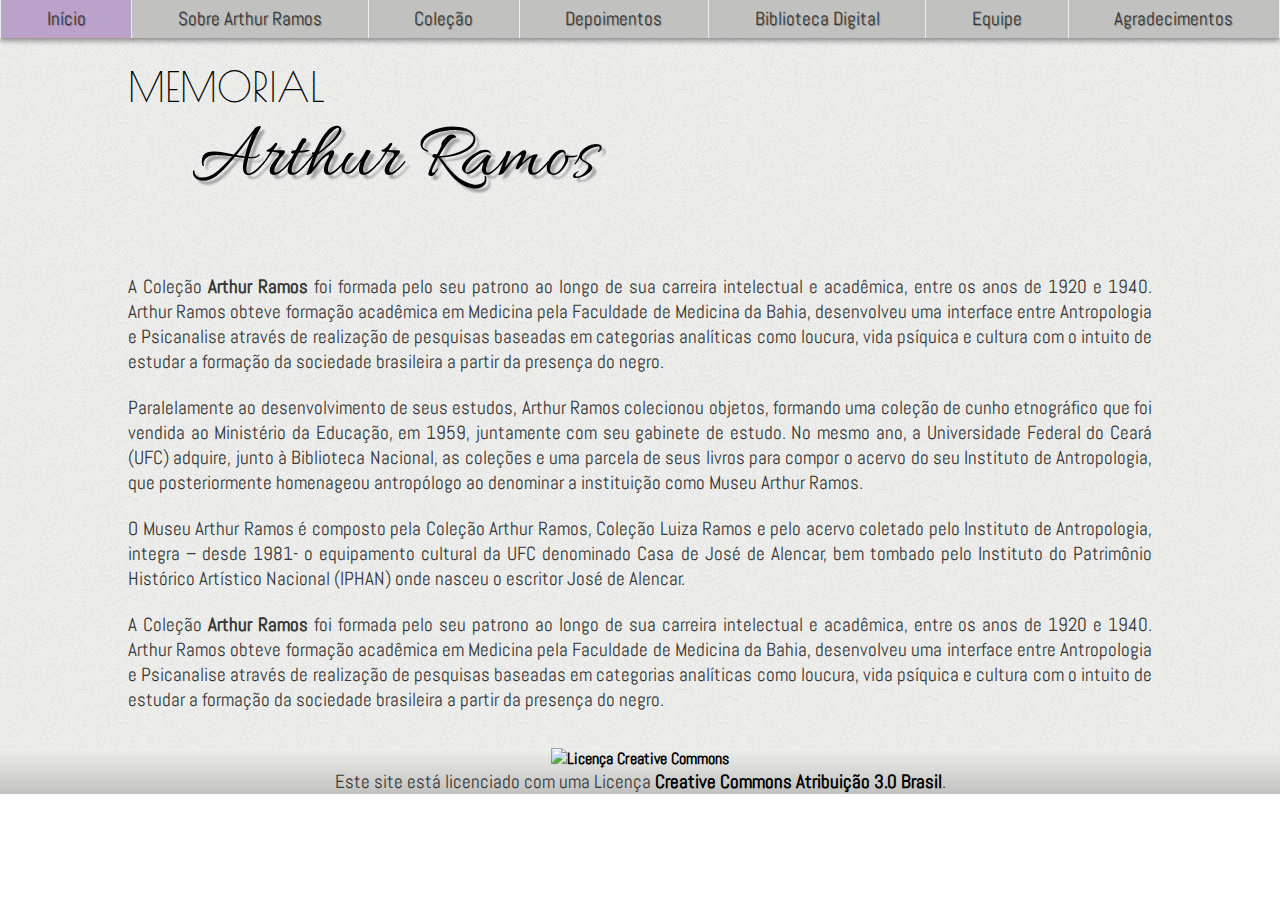
==== commit bbd0c120: "tentativa 2" ====
--- a/index.html
+++ b/index.html
@@ -6,20 +6,62 @@
     <meta http-equiv="X-UA-Compatible" content="chrome=1">
     <meta name="description" content="Arthur-ramos : Repositório do memorial Arthur Ramos">
 
-    <link rel="stylesheet" type="text/css" media="screen" href="stylesheets/stylesheet.css">
+    <link rel="stylesheet" type="text/css" media="screen" href="_css/style.css">
 
     <title>Arthur-ramos</title>
   </head>
 
   <body>
 
-    <!-- HEADER -->
+<div class="container clearfix">
+      <header class="header">
+        <nav class="menu">
+          <h1>Menu Principal</h1>
+          <ul>
+            <li><a href="index.html">Início</a></li>
+            <li><a href="sobre.html">Sobre Arthur Ramos</a></li>
+            <li><a href="colecao.html">Coleção</a></li>
+            <li><a href="depoimentos.html">Depoimentos</a></li>
+            <li><a href="biblioteca.html">Biblioteca Digital</a></li>
+            <li><a href="#">Equipe</a></li>
+            <li class="icon"><a href="#">Agradecimentos</a></li>
+          </ul>
+        </nav>
+
+          <h2>Memorial</h2>
+          <h1>Arthur Ramos</h1> 
+
+      </header>
+
+
+      <div class="content">
+        <section>
+          
+          <p>A Coleção <strong>Arthur Ramos</strong> foi formada pelo seu patrono ao longo de sua carreira intelectual e acadêmica, entre os anos de 1920 e 1940. Arthur Ramos obteve formação acadêmica em Medicina pela Faculdade de Medicina da Bahia, desenvolveu uma interface entre Antropologia e Psicanalise através de realização de pesquisas baseadas em categorias analíticas como loucura, vida psíquica e cultura com o intuito de estudar a formação da sociedade brasileira a partir da presença do negro.</p><br>
+
+          <p>Paralelamente ao desenvolvimento de seus estudos, Arthur Ramos colecionou objetos, formando uma coleção de cunho etnográfico que foi vendida ao Ministério da Educação, em 1959, juntamente com seu gabinete de estudo. No mesmo ano, a Universidade Federal do Ceará (UFC) adquire, junto à Biblioteca Nacional, as coleções e uma parcela de seus livros para compor o acervo do seu Instituto de Antropologia, que posteriormente homenageou antropólogo ao denominar a instituição como Museu Arthur Ramos.</p><br>
+
+          <p>O Museu Arthur Ramos é composto pela Coleção Arthur Ramos, Coleção Luiza Ramos e pelo acervo coletado pelo Instituto de Antropologia, integra – desde 1981- o equipamento cultural da UFC denominado Casa de José de Alencar, bem tombado pelo Instituto do Patrimônio Histórico Artístico Nacional (IPHAN) onde nasceu o escritor José de Alencar.</p><br>
+
+          <p>A Coleção <strong>Arthur Ramos</strong> foi formada pelo seu patrono ao longo de sua carreira intelectual e acadêmica, entre os anos de 1920 e 1940. Arthur Ramos obteve formação acadêmica em Medicina pela Faculdade de Medicina da Bahia, desenvolveu uma interface entre Antropologia e Psicanalise através de realização de pesquisas baseadas em categorias analíticas como loucura, vida psíquica e cultura com o intuito de estudar a formação da sociedade brasileira a partir da presença do negro.</p><br>
+          
+        </section>
+      </div>
+
+      <footer class="main-footer">
+        <div id="licenca">
+          <a rel="license" href="http://creativecommons.org/licenses/by/3.0/br/"><img alt="Licença Creative Commons" style="border-width:0" src="https://i.creativecommons.org/l/by/3.0/br/88x31.png" /></a><br /><p>Este site está licenciado com uma Licença <a rel="license" href="http://creativecommons.org/licenses/by/3.0/br/">Creative Commons Atribuição 3.0 Brasil</a>.</p>
+        </div>
+      </footer>
+    </div>
+<!--
+    
     <div id="header_wrap" class="outer">
         <header class="inner">
           <a id="forkme_banner" href="https://github.com/adrianopscl/arthur-ramos">View on GitHub</a>
 
           <h1 id="project_title">Arthur-ramos</h1>
-          <h2 id="project_tagline">Repositório do memorial Arthur Ramos</h2>
+          <h2 id="project_tagline">Repositório do memorial Adriano Passos</h2>
 
             <section id="downloads">
               <a class="zip_download_link" href="https://github.com/adrianopscl/arthur-ramos/zipball/master">Download this project as a .zip file</a>
@@ -28,7 +70,7 @@
         </header>
     </div>
 
-    <!-- MAIN CONTENT -->
+    
     <div id="main_content_wrap" class="outer">
       <section id="main_content" class="inner">
         <h3>
@@ -65,15 +107,14 @@
       </section>
     </div>
 
-    <!-- FOOTER  -->
+    
     <div id="footer_wrap" class="outer">
       <footer class="inner">
         <p class="copyright">Arthur-ramos maintained by <a href="https://github.com/adrianopscl">adrianopscl</a></p>
         <p>Published with <a href="http://pages.github.com">GitHub Pages</a></p>
       </footer>
     </div>
-
+-->
     
-
   </body>
 </html>
--- a/_css/style.css
+++ b/_css/style.css
@@ -0,0 +1,213 @@
+@charset "UTF-8";
+@import url(http://fonts.googleapis.com/css?family=Abel);
+@import url(http://fonts.googleapis.com/css?family=Allura);
+@import url(http://fonts.googleapis.com/css?family=Poiret+One);
+@font-face {
+	font-family: 'FonteTexto';
+	src: url("../_fonts/Sparkler-demo.ttf");
+	font-family: 'SubTitulo';
+	src: url("../_fonts/basictitlefont.ttf");
+	font-family: 'Titulo';
+	src: url("../_fonts/Gabrielle.ttf");
+}
+
+*, *:before, *:after {
+    -webkit-box-sizing: border-box;
+       -moz-box-sizing: border-box;
+            box-sizing: border-box;
+}
+
+/*reset css*/
+* {
+	margin: 0;
+	padding: 0;
+}
+
+html {
+	font-family: Arial, Helvetica, sans-serif;
+}
+
+body {
+	font-family: 'Abel', 'FonteTexto', sans-serif;
+	color: #353635;
+	/*background-image: linear-gradient(#363736, #000);
+	background: #363736 url(../_imagens/background11.png);*/
+
+}
+
+	h1.titulo {
+		font-family: 'Poiret One', 'SubTitulo', cursive;
+		font-size: 1.6em;
+		color: #000;
+		border-bottom: 1px solid #000;
+		padding: 0.6%;
+		margin-bottom: 3%;
+	}
+	p {
+		text-align: justify;
+		font-size: 1.2em;
+	}
+
+	a {
+		color: black;
+		text-decoration: none;
+		font-weight: bold;
+	}
+
+		a:hover {
+			text-decoration: underline;
+			color: black;
+		}
+
+.container {
+	width: 100%;
+	/*height: 100%; */
+	margin: 0 auto;
+	/*background-color: #eeefed;*/
+	background: #eeefed url('../_imagens/noise.png');
+	/*border-left: 7px solid #c1c1c0;
+	border-right: 7px solid #c1c1c0;*/
+}
+
+	.header {
+		width: 100%;
+	}
+
+
+		.header h2 {
+			font-family: 'Poiret One', 'SubTitulo', cursive;
+			font-size: 2.5em;
+			color: #000;
+			font-weight: normal;
+			text-transform: uppercase;
+			padding-top: 5%;
+			padding-left: 10%; 
+		}
+
+		.header h1 {
+			font-family: 'Allura', 'Titulo', cursive;
+			font-size: 5.0em;
+			color: #000;
+			font-weight: normal;
+			text-shadow: 4px 4px 2px rgba(0,0,0,.3);
+			padding-left: 15%;
+			padding-bottom: 5%;
+		}
+
+		nav.menu {
+			/*position: relative;*/
+			position: fixed;
+			width: 100%;
+		}
+
+			nav.menu h1 {
+				display: none;
+			}
+
+			nav.menu ul {				
+				display: flex;
+				width: 100%;
+				list-style: none;
+				margin: 0;
+				box-shadow: 0 3px 5px rgba(0,0,0,.4);
+			}
+
+			nav.menu li {
+				flex: auto;
+				background-color: #c1c1c0;
+			    transition: background-color 1s;
+			    text-align: center;
+			    font-size: 0.8em;
+			    border-left: 1px solid #eeefed;
+			}
+
+				nav.menu li:hover {
+					background-color: #baa2cb; /*#eeefed*/
+				}
+
+				.icon {
+					border-right: 1px solid #eeefed;
+				}
+
+
+			nav.menu a {
+				color: #353635;
+				text-shadow: 1px 1px 1px rgba(0,0,0,.3);
+				text-decoration: none;
+				font-weight: normal;
+				font-size: 1.5em;
+				line-height: 2;
+			}
+
+				nav.menu a:hover {
+					text-decoration: underline;
+					color: #fff;
+				}
+
+
+	.content {
+		width: 80%;
+		margin: 0 auto;
+
+	}
+
+		article.depo {
+			margin: 5% 0;
+			padding: 0;
+			/*border-bottom: 1px solid #303030;*/
+		}
+
+			img.esquerda {
+				float: left;
+				margin: 10px;
+			}
+
+			article.depo h2 {
+				margin: 1%;
+	
+			}
+
+			article.depo a.ler-depo {
+				float: right;
+				margin: 0;
+				padding: 0.5%;
+				font-size: 1.0em;
+				color: #fff;
+				text-shadow: 0 1px 1px rgba(0,0,0,.5);
+				background-image: linear-gradient(to bottom, #baa2cb, #8b7999);
+				border-radius: 10px;
+				border: 1px solid rgba(0,0,0,.1);
+				box-shadow: 1px 1px 1px rgba(0,0,0,.5);
+				
+			}
+
+	img.foto-arthur {
+			float: left;
+			margin-right: 2%;
+		}
+
+	.main-footer {
+		background-image: linear-gradient(to bottom, #eeefed, #c1c1c0);
+
+	}
+
+		.main-footer p {
+			text-align: center;
+		}
+
+		#licenca {
+			text-align: center;
+			margin-top: 15px;
+		}
+
+.clearfix::before,
+.clearfix::after {
+content: "";
+display: table;
+}
+.clearfix::after {
+clear: both;
+}
+.clearfix {
+*zoom: 1;
+}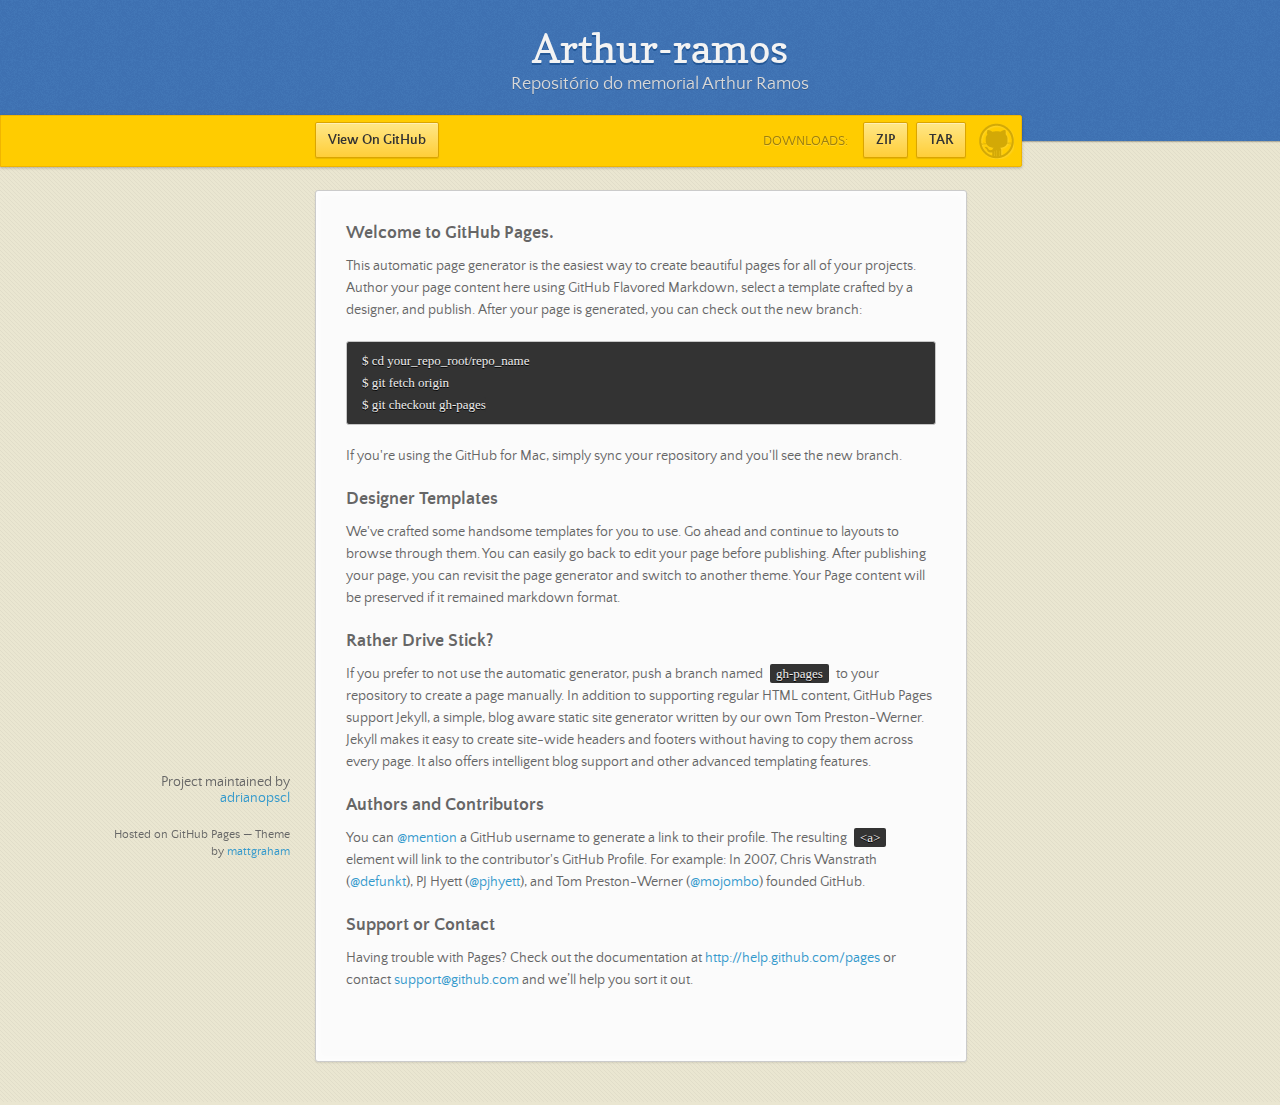
==== commit 10188e87: "Create gh-pages branch via GitHub" ====
--- a/index.html
+++ b/index.html
@@ -1,78 +1,44 @@
-<!DOCTYPE html>
+<!doctype html>
 <html>
+  <head>
+    <meta charset="utf-8">
+    <meta http-equiv="X-UA-Compatible" content="chrome=1">
+    <title>Arthur-ramos by adrianopscl</title>
+    <link rel="stylesheet" href="stylesheets/styles.css">
+    <link rel="stylesheet" href="stylesheets/pygment_trac.css">
+    <script src="https://ajax.googleapis.com/ajax/libs/jquery/1.7.1/jquery.min.js"></script>
+    <script src="javascripts/main.js"></script>
+    <!--[if lt IE 9]>
+      <script src="//html5shiv.googlecode.com/svn/trunk/html5.js"></script>
+    <![endif]-->
+    <meta name="viewport" content="width=device-width, initial-scale=1, user-scalable=no">
 
-  <head>
-    <meta charset='utf-8'>
-    <meta http-equiv="X-UA-Compatible" content="chrome=1">
-    <meta name="description" content="Arthur-ramos : Repositório do memorial Arthur Ramos">
-
-    <link rel="stylesheet" type="text/css" media="screen" href="_css/style.css">
-
-    <title>Arthur-ramos</title>
   </head>
-
   <body>
 
-<div class="container clearfix">
-      <header class="header">
-        <nav class="menu">
-          <h1>Menu Principal</h1>
-          <ul>
-            <li><a href="index.html">Início</a></li>
-            <li><a href="sobre.html">Sobre Arthur Ramos</a></li>
-            <li><a href="colecao.html">Coleção</a></li>
-            <li><a href="depoimentos.html">Depoimentos</a></li>
-            <li><a href="biblioteca.html">Biblioteca Digital</a></li>
-            <li><a href="#">Equipe</a></li>
-            <li class="icon"><a href="#">Agradecimentos</a></li>
-          </ul>
-        </nav>
-
-          <h2>Memorial</h2>
-          <h1>Arthur Ramos</h1> 
-
+      <header>
+        <h1>Arthur-ramos</h1>
+        <p>Repositório do memorial Arthur Ramos</p>
       </header>
 
+      <div id="banner">
+        <span id="logo"></span>
 
-      <div class="content">
-        <section>
-          
-          <p>A Coleção <strong>Arthur Ramos</strong> foi formada pelo seu patrono ao longo de sua carreira intelectual e acadêmica, entre os anos de 1920 e 1940. Arthur Ramos obteve formação acadêmica em Medicina pela Faculdade de Medicina da Bahia, desenvolveu uma interface entre Antropologia e Psicanalise através de realização de pesquisas baseadas em categorias analíticas como loucura, vida psíquica e cultura com o intuito de estudar a formação da sociedade brasileira a partir da presença do negro.</p><br>
+        <a href="https://github.com/adrianopscl/arthur-ramos" class="button fork"><strong>View On GitHub</strong></a>
+        <div class="downloads">
+          <span>Downloads:</span>
+          <ul>
+            <li><a href="https://github.com/adrianopscl/arthur-ramos/zipball/master" class="button">ZIP</a></li>
+            <li><a href="https://github.com/adrianopscl/arthur-ramos/tarball/master" class="button">TAR</a></li>
+          </ul>
+        </div>
+      </div><!-- end banner -->
 
-          <p>Paralelamente ao desenvolvimento de seus estudos, Arthur Ramos colecionou objetos, formando uma coleção de cunho etnográfico que foi vendida ao Ministério da Educação, em 1959, juntamente com seu gabinete de estudo. No mesmo ano, a Universidade Federal do Ceará (UFC) adquire, junto à Biblioteca Nacional, as coleções e uma parcela de seus livros para compor o acervo do seu Instituto de Antropologia, que posteriormente homenageou antropólogo ao denominar a instituição como Museu Arthur Ramos.</p><br>
-
-          <p>O Museu Arthur Ramos é composto pela Coleção Arthur Ramos, Coleção Luiza Ramos e pelo acervo coletado pelo Instituto de Antropologia, integra – desde 1981- o equipamento cultural da UFC denominado Casa de José de Alencar, bem tombado pelo Instituto do Patrimônio Histórico Artístico Nacional (IPHAN) onde nasceu o escritor José de Alencar.</p><br>
-
-          <p>A Coleção <strong>Arthur Ramos</strong> foi formada pelo seu patrono ao longo de sua carreira intelectual e acadêmica, entre os anos de 1920 e 1940. Arthur Ramos obteve formação acadêmica em Medicina pela Faculdade de Medicina da Bahia, desenvolveu uma interface entre Antropologia e Psicanalise através de realização de pesquisas baseadas em categorias analíticas como loucura, vida psíquica e cultura com o intuito de estudar a formação da sociedade brasileira a partir da presença do negro.</p><br>
-          
-        </section>
-      </div>
-
-      <footer class="main-footer">
-        <div id="licenca">
-          <a rel="license" href="http://creativecommons.org/licenses/by/3.0/br/"><img alt="Licença Creative Commons" style="border-width:0" src="https://i.creativecommons.org/l/by/3.0/br/88x31.png" /></a><br /><p>Este site está licenciado com uma Licença <a rel="license" href="http://creativecommons.org/licenses/by/3.0/br/">Creative Commons Atribuição 3.0 Brasil</a>.</p>
-        </div>
-      </footer>
-    </div>
-<!--
-    
-    <div id="header_wrap" class="outer">
-        <header class="inner">
-          <a id="forkme_banner" href="https://github.com/adrianopscl/arthur-ramos">View on GitHub</a>
-
-          <h1 id="project_title">Arthur-ramos</h1>
-          <h2 id="project_tagline">Repositório do memorial Adriano Passos</h2>
-
-            <section id="downloads">
-              <a class="zip_download_link" href="https://github.com/adrianopscl/arthur-ramos/zipball/master">Download this project as a .zip file</a>
-              <a class="tar_download_link" href="https://github.com/adrianopscl/arthur-ramos/tarball/master">Download this project as a tar.gz file</a>
-            </section>
-        </header>
-    </div>
-
-    
-    <div id="main_content_wrap" class="outer">
-      <section id="main_content" class="inner">
+    <div class="wrapper">
+      <nav>
+        <ul></ul>
+      </nav>
+      <section>
         <h3>
 <a id="welcome-to-github-pages" class="anchor" href="#welcome-to-github-pages" aria-hidden="true"><span class="octicon octicon-link"></span></a>Welcome to GitHub Pages.</h3>
 
@@ -105,16 +71,12 @@
 
 <p>Having trouble with Pages? Check out the documentation at <a href="http://help.github.com/pages">http://help.github.com/pages</a> or contact <a href="mailto:support@github.com">support@github.com</a> and we’ll help you sort it out.</p>
       </section>
-    </div>
-
-    
-    <div id="footer_wrap" class="outer">
-      <footer class="inner">
-        <p class="copyright">Arthur-ramos maintained by <a href="https://github.com/adrianopscl">adrianopscl</a></p>
-        <p>Published with <a href="http://pages.github.com">GitHub Pages</a></p>
+      <footer>
+        <p>Project maintained by <a href="https://github.com/adrianopscl">adrianopscl</a></p>
+        <p><small>Hosted on GitHub Pages &mdash; Theme by <a href="https://twitter.com/michigangraham">mattgraham</a></small></p>
       </footer>
     </div>
--->
+    <!--[if !IE]><script>fixScale(document);</script><![endif]-->
     
   </body>
-</html>
+</html>--- a/stylesheets/styles.css
+++ b/stylesheets/styles.css
@@ -0,0 +1,1010 @@
+/*
+Leap Day for GitHub Pages
+by Matt Graham
+*/
+@font-face {
+  font-family: 'Quattrocento Sans';
+  src: url("../fonts/quattrocentosans-bold-webfont.eot");
+  src: url("../fonts/quattrocentosans-bold-webfont.eot?#iefix") format("embedded-opentype"), url("../fonts/quattrocentosans-bold-webfont.woff") format("woff"), url("../fonts/quattrocentosans-bold-webfont.ttf") format("truetype"), url("../fonts/quattrocentosans-bold-webfont.svg#QuattrocentoSansBold") format("svg");
+  font-weight: bold;
+  font-style: normal;
+}
+
+@font-face {
+  font-family: 'Quattrocento Sans';
+  src: url("../fonts/quattrocentosans-bolditalic-webfont.eot");
+  src: url("../fonts/quattrocentosans-bolditalic-webfont.eot?#iefix") format("embedded-opentype"), url("../fonts/quattrocentosans-bolditalic-webfont.woff") format("woff"), url("../fonts/quattrocentosans-bolditalic-webfont.ttf") format("truetype"), url("../fonts/quattrocentosans-bolditalic-webfont.svg#QuattrocentoSansBoldItalic") format("svg");
+  font-weight: bold;
+  font-style: italic;
+}
+
+@font-face {
+  font-family: 'Quattrocento Sans';
+  src: url("../fonts/quattrocentosans-italic-webfont.eot");
+  src: url("../fonts/quattrocentosans-italic-webfont.eot?#iefix") format("embedded-opentype"), url("../fonts/quattrocentosans-italic-webfont.woff") format("woff"), url("../fonts/quattrocentosans-italic-webfont.ttf") format("truetype"), url("../fonts/quattrocentosans-italic-webfont.svg#QuattrocentoSansItalic") format("svg");
+  font-weight: normal;
+  font-style: italic;
+}
+
+@font-face {
+  font-family: 'Quattrocento Sans';
+  src: url("../fonts/quattrocentosans-regular-webfont.eot");
+  src: url("../fonts/quattrocentosans-regular-webfont.eot?#iefix") format("embedded-opentype"), url("../fonts/quattrocentosans-regular-webfont.woff") format("woff"), url("../fonts/quattrocentosans-regular-webfont.ttf") format("truetype"), url("../fonts/quattrocentosans-regular-webfont.svg#QuattrocentoSansRegular") format("svg");
+  font-weight: normal;
+  font-style: normal;
+}
+
+@font-face {
+  font-family: 'Copse';
+  src: url("../fonts/copse-regular-webfont.eot");
+  src: url("../fonts/copse-regular-webfont.eot?#iefix") format("embedded-opentype"), url("../fonts/copse-regular-webfont.woff") format("woff"), url("../fonts/copse-regular-webfont.ttf") format("truetype"), url("../fonts/copse-regular-webfont.svg#CopseRegular") format("svg");
+  font-weight: normal;
+  font-style: normal;
+}
+
+/* normalize.css 2012-02-07T12:37 UTC - http://github.com/necolas/normalize.css */
+/* =============================================================================
+   HTML5 display definitions
+   ========================================================================== */
+/*
+ * Corrects block display not defined in IE6/7/8/9 & FF3
+ */
+article,
+aside,
+details,
+figcaption,
+figure,
+footer,
+header,
+hgroup,
+nav,
+section,
+summary {
+  display: block;
+}
+
+/*
+ * Corrects inline-block display not defined in IE6/7/8/9 & FF3
+ */
+audio,
+canvas,
+video {
+  display: inline-block;
+  *display: inline;
+  *zoom: 1;
+}
+
+/*
+ * Prevents modern browsers from displaying 'audio' without controls
+ */
+audio:not([controls]) {
+  display: none;
+}
+
+/*
+ * Addresses styling for 'hidden' attribute not present in IE7/8/9, FF3, S4
+ * Known issue: no IE6 support
+ */
+[hidden] {
+  display: none;
+}
+
+/* =============================================================================
+   Base
+   ========================================================================== */
+/*
+ * 1. Corrects text resizing oddly in IE6/7 when body font-size is set using em units
+ *    http://clagnut.com/blog/348/#c790
+ * 2. Prevents iOS text size adjust after orientation change, without disabling user zoom
+ *    www.456bereastreet.com/archive/201012/controlling_text_size_in_safari_for_ios_without_disabling_user_zoom/
+ */
+html {
+  font-size: 100%;
+  /* 1 */
+  -webkit-text-size-adjust: 100%;
+  /* 2 */
+  -ms-text-size-adjust: 100%;
+  /* 2 */
+}
+
+/*
+ * Addresses font-family inconsistency between 'textarea' and other form elements.
+ */
+html,
+button,
+input,
+select,
+textarea {
+  font-family: sans-serif;
+}
+
+/*
+ * Addresses margins handled incorrectly in IE6/7
+ */
+body {
+  margin: 0;
+}
+
+/* =============================================================================
+   Links
+   ========================================================================== */
+/*
+ * Addresses outline displayed oddly in Chrome
+ */
+a:focus {
+  outline: thin dotted;
+}
+
+/*
+ * Improves readability when focused and also mouse hovered in all browsers
+ * people.opera.com/patrickl/experiments/keyboard/test
+ */
+a:hover,
+a:active {
+  outline: 0;
+}
+
+/* =============================================================================
+   Typography
+   ========================================================================== */
+/*
+ * Addresses font sizes and margins set differently in IE6/7
+ * Addresses font sizes within 'section' and 'article' in FF4+, Chrome, S5
+ */
+h1 {
+  font-size: 2em;
+  margin: 0.67em 0;
+}
+
+h2 {
+  font-size: 1.5em;
+  margin: 0.83em 0;
+}
+
+h3 {
+  font-size: 1.17em;
+  margin: 1em 0;
+}
+
+h4 {
+  font-size: 1em;
+  margin: 1.33em 0;
+}
+
+h5 {
+  font-size: 0.83em;
+  margin: 1.67em 0;
+}
+
+h6 {
+  font-size: 0.75em;
+  margin: 2.33em 0;
+}
+
+/*
+ * Addresses styling not present in IE7/8/9, S5, Chrome
+ */
+abbr[title] {
+  border-bottom: 1px dotted;
+}
+
+/*
+ * Addresses style set to 'bolder' in FF3+, S4/5, Chrome
+*/
+b,
+strong {
+  font-weight: bold;
+}
+
+blockquote {
+  margin: 1em 40px;
+}
+
+/*
+ * Addresses styling not present in S5, Chrome
+ */
+dfn {
+  font-style: italic;
+}
+
+/*
+ * Addresses styling not present in IE6/7/8/9
+ */
+mark {
+  background: #ff0;
+  color: #000;
+}
+
+/*
+ * Addresses margins set differently in IE6/7
+ */
+p,
+pre {
+  margin: 1em 0;
+}
+
+/*
+ * Corrects font family set oddly in IE6, S4/5, Chrome
+ * en.wikipedia.org/wiki/User:Davidgothberg/Test59
+ */
+pre,
+code,
+kbd,
+samp {
+  font-family: monospace, serif;
+  _font-family: 'courier new', monospace;
+  font-size: 1em;
+}
+
+/*
+ * 1. Addresses CSS quotes not supported in IE6/7
+ * 2. Addresses quote property not supported in S4
+ */
+/* 1 */
+q {
+  quotes: none;
+}
+
+/* 2 */
+q:before,
+q:after {
+  content: '';
+  content: none;
+}
+
+small {
+  font-size: 75%;
+}
+
+/*
+ * Prevents sub and sup affecting line-height in all browsers
+ * gist.github.com/413930
+ */
+sub,
+sup {
+  font-size: 75%;
+  line-height: 0;
+  position: relative;
+  vertical-align: baseline;
+}
+
+sup {
+  top: -0.5em;
+}
+
+sub {
+  bottom: -0.25em;
+}
+
+/* =============================================================================
+   Lists
+   ========================================================================== */
+/*
+ * Addresses margins set differently in IE6/7
+ */
+dl,
+menu,
+ol,
+ul {
+  margin: 1em 0;
+}
+
+dd {
+  margin: 0 0 0 40px;
+}
+
+/*
+ * Addresses paddings set differently in IE6/7
+ */
+menu,
+ol,
+ul {
+  padding: 0 0 0 40px;
+}
+
+/*
+ * Corrects list images handled incorrectly in IE7
+ */
+nav ul,
+nav ol {
+  list-style: none;
+  list-style-image: none;
+}
+
+/* =============================================================================
+   Embedded content
+   ========================================================================== */
+/*
+ * 1. Removes border when inside 'a' element in IE6/7/8/9, FF3
+ * 2. Improves image quality when scaled in IE7
+ *    code.flickr.com/blog/2008/11/12/on-ui-quality-the-little-things-client-side-image-resizing/
+ */
+img {
+  border: 0;
+  /* 1 */
+  -ms-interpolation-mode: bicubic;
+  /* 2 */
+}
+
+/*
+ * Corrects overflow displayed oddly in IE9
+ */
+svg:not(:root) {
+  overflow: hidden;
+}
+
+/* =============================================================================
+   Figures
+   ========================================================================== */
+/*
+ * Addresses margin not present in IE6/7/8/9, S5, O11
+ */
+figure {
+  margin: 0;
+}
+
+/* =============================================================================
+   Forms
+   ========================================================================== */
+/*
+ * Corrects margin displayed oddly in IE6/7
+ */
+form {
+  margin: 0;
+}
+
+/*
+ * Define consistent border, margin, and padding
+ */
+fieldset {
+  border: 1px solid #c0c0c0;
+  margin: 0 2px;
+  padding: 0.35em 0.625em 0.75em;
+}
+
+/*
+ * 1. Corrects color not being inherited in IE6/7/8/9
+ * 2. Corrects text not wrapping in FF3 
+ * 3. Corrects alignment displayed oddly in IE6/7
+ */
+legend {
+  border: 0;
+  /* 1 */
+  padding: 0;
+  white-space: normal;
+  /* 2 */
+  *margin-left: -7px;
+  /* 3 */
+}
+
+/*
+ * 1. Corrects font size not being inherited in all browsers
+ * 2. Addresses margins set differently in IE6/7, FF3+, S5, Chrome
+ * 3. Improves appearance and consistency in all browsers
+ */
+button,
+input,
+select,
+textarea {
+  font-size: 100%;
+  /* 1 */
+  margin: 0;
+  /* 2 */
+  vertical-align: baseline;
+  /* 3 */
+  *vertical-align: middle;
+  /* 3 */
+}
+
+/*
+ * Addresses FF3/4 setting line-height on 'input' using !important in the UA stylesheet
+ */
+button,
+input {
+  line-height: normal;
+  /* 1 */
+}
+
+/*
+ * 1. Improves usability and consistency of cursor style between image-type 'input' and others
+ * 2. Corrects inability to style clickable 'input' types in iOS
+ * 3. Removes inner spacing in IE7 without affecting normal text inputs
+ *    Known issue: inner spacing remains in IE6
+ */
+button,
+input[type="button"],
+input[type="reset"],
+input[type="submit"] {
+  cursor: pointer;
+  /* 1 */
+  -webkit-appearance: button;
+  /* 2 */
+  *overflow: visible;
+  /* 3 */
+}
+
+/*
+ * Re-set default cursor for disabled elements
+ */
+button[disabled],
+input[disabled] {
+  cursor: default;
+}
+
+/*
+ * 1. Addresses box sizing set to content-box in IE8/9
+ * 2. Removes excess padding in IE8/9
+ * 3. Removes excess padding in IE7
+      Known issue: excess padding remains in IE6
+ */
+input[type="checkbox"],
+input[type="radio"] {
+  box-sizing: border-box;
+  /* 1 */
+  padding: 0;
+  /* 2 */
+  *height: 13px;
+  /* 3 */
+  *width: 13px;
+  /* 3 */
+}
+
+/*
+ * 1. Addresses appearance set to searchfield in S5, Chrome
+ * 2. Addresses box-sizing set to border-box in S5, Chrome (include -moz to future-proof)
+ */
+input[type="search"] {
+  -webkit-appearance: textfield;
+  /* 1 */
+  -moz-box-sizing: content-box;
+  -webkit-box-sizing: content-box;
+  /* 2 */
+  box-sizing: content-box;
+}
+
+/*
+ * Removes inner padding and search cancel button in S5, Chrome on OS X
+ */
+input[type="search"]::-webkit-search-decoration,
+input[type="search"]::-webkit-search-cancel-button {
+  -webkit-appearance: none;
+}
+
+/*
+ * Removes inner padding and border in FF3+
+ * www.sitepen.com/blog/2008/05/14/the-devils-in-the-details-fixing-dojos-toolbar-buttons/
+ */
+button::-moz-focus-inner,
+input::-moz-focus-inner {
+  border: 0;
+  padding: 0;
+}
+
+/*
+ * 1. Removes default vertical scrollbar in IE6/7/8/9
+ * 2. Improves readability and alignment in all browsers
+ */
+textarea {
+  overflow: auto;
+  /* 1 */
+  vertical-align: top;
+  /* 2 */
+}
+
+/* =============================================================================
+   Tables
+   ========================================================================== */
+/*
+ * Remove most spacing between table cells
+ */
+table {
+  border-collapse: collapse;
+  border-spacing: 0;
+}
+
+body {
+  font: 14px/22px "Quattrocento Sans", "Helvetica Neue", Helvetica, Arial, sans-serif;
+  color: #666;
+  font-weight: 300;
+  margin: 0px;
+  padding: 0px 0 20px 0px;
+  background: url(../images/body-background.png) #eae6d1;
+}
+
+h1, h2, h3, h4, h5, h6 {
+  color: #333;
+  margin: 0 0 10px;
+}
+
+p, ul, ol, table, pre, dl {
+  margin: 0 0 20px;
+}
+
+h1, h2, h3 {
+  line-height: 1.1;
+}
+
+h1 {
+  font-size: 28px;
+}
+
+h2 {
+  font-size: 24px;
+  color: #393939;
+}
+
+h3, h4, h5, h6 {
+  color: #666666;
+}
+
+h3 {
+  font-size: 18px;
+  line-height: 24px;
+}
+
+a {
+  color: #3399cc;
+  font-weight: 400;
+  text-decoration: none;
+}
+
+a small {
+  font-size: 11px;
+  color: #666;
+  margin-top: -0.6em;
+  display: block;
+}
+
+ul {
+  list-style-image: url("../images/bullet.png");
+}
+
+strong {
+  font-weight: bold;
+  color: #333;
+}
+
+.wrapper {
+  width: 650px;
+  margin: 0 auto;
+  position: relative;
+}
+
+section img {
+  max-width: 100%;
+}
+
+blockquote {
+  border-left: 1px solid #ffcc00;
+  margin: 0;
+  padding: 0 0 0 20px;
+  font-style: italic;
+}
+
+code {
+  font-family: "Lucida Sans", Monaco, Bitstream Vera Sans Mono, Lucida Console, Terminal;
+  font-size: 13px;
+  color: #efefef;
+  text-shadow: 0px 1px 0px #000;
+  margin: 0 4px;
+  padding: 2px 6px;
+  background: #333;
+  -moz-border-radius: 2px;
+  -webkit-border-radius: 2px;
+  -o-border-radius: 2px;
+  -ms-border-radius: 2px;
+  -khtml-border-radius: 2px;
+  border-radius: 2px;
+}
+
+pre {
+  padding: 8px 15px;
+  background: #333333;
+  -moz-border-radius: 3px;
+  -webkit-border-radius: 3px;
+  -o-border-radius: 3px;
+  -ms-border-radius: 3px;
+  -khtml-border-radius: 3px;
+  border-radius: 3px;
+  border: 1px solid #c7c7c7;
+  overflow: auto;
+  overflow-y: hidden;
+}
+pre code {
+  margin: 0px;
+  padding: 0px;
+}
+
+table {
+  width: 100%;
+  border-collapse: collapse;
+}
+
+th {
+  text-align: left;
+  padding: 5px 10px;
+  border-bottom: 1px solid #e5e5e5;
+  color: #444;
+}
+
+td {
+  text-align: left;
+  padding: 5px 10px;
+  border-bottom: 1px solid #e5e5e5;
+  border-right: 1px solid #ffcc00;
+}
+td:first-child {
+  border-left: 1px solid #ffcc00;
+}
+
+hr {
+  border: 0;
+  outline: none;
+  height: 11px;
+  background: transparent url("../images/hr.gif") center center repeat-x;
+  margin: 0 0 20px;
+}
+
+dt {
+  color: #444;
+  font-weight: 700;
+}
+
+header {
+  padding: 25px 20px 40px 20px;
+  margin: 0;
+  position: fixed;
+  top: 0;
+  left: 0;
+  right: 0;
+  width: 100%;
+  text-align: center;
+  background: url(../images/background.png) #4276b6;
+  -moz-box-shadow: 1px 0px 2px rgba(0, 0, 0, 0.75);
+  -webkit-box-shadow: 1px 0px 2px rgba(0, 0, 0, 0.75);
+  -o-box-shadow: 1px 0px 2px rgba(0, 0, 0, 0.75);
+  box-shadow: 1px 0px 2px rgba(0, 0, 0, 0.75);
+  z-index: 99;
+  -webkit-font-smoothing: antialiased;
+  min-height: 76px;
+}
+header h1 {
+  font: 40px/48px "Copse", "Helvetica Neue", Helvetica, Arial, sans-serif;
+  color: #f3f3f3;
+  text-shadow: 0px 2px 0px #235796;
+  margin: 0px;
+  white-space: nowrap;
+  overflow: hidden;
+  text-overflow: ellipsis;
+  -o-text-overflow: ellipsis;
+  -ms-text-overflow: ellipsis;
+}
+header p {
+  color: #d8d8d8;
+  text-shadow: rgba(0, 0, 0, 0.2) 0 1px 0;
+  font-size: 18px;
+  margin: 0px;
+}
+
+#banner {
+  z-index: 100;
+  left: 0;
+  right: 50%;
+  height: 50px;
+  margin-right: -382px;
+  position: fixed;
+  top: 115px;
+  background: #ffcc00;
+  border: 1px solid #f0b500;
+  -moz-box-shadow: 0px 1px 3px rgba(0, 0, 0, 0.25);
+  -webkit-box-shadow: 0px 1px 3px rgba(0, 0, 0, 0.25);
+  -o-box-shadow: 0px 1px 3px rgba(0, 0, 0, 0.25);
+  box-shadow: 0px 1px 3px rgba(0, 0, 0, 0.25);
+  -moz-border-radius: 0px 2px 2px 0px;
+  -webkit-border-radius: 0px 2px 2px 0px;
+  -o-border-radius: 0px 2px 2px 0px;
+  -ms-border-radius: 0px 2px 2px 0px;
+  -khtml-border-radius: 0px 2px 2px 0px;
+  border-radius: 0px 2px 2px 0px;
+  padding-right: 10px;
+}
+#banner .button {
+  border: 1px solid #dba500;
+  background: -webkit-gradient(linear, 50% 0%, 50% 100%, color-stop(0%, #ffe788), color-stop(100%, #ffce38));
+  background: -webkit-linear-gradient(#ffe788, #ffce38);
+  background: -moz-linear-gradient(#ffe788, #ffce38);
+  background: -o-linear-gradient(#ffe788, #ffce38);
+  background: -ms-linear-gradient(#ffe788, #ffce38);
+  background: linear-gradient(#ffe788, #ffce38);
+  -moz-border-radius: 2px;
+  -webkit-border-radius: 2px;
+  -o-border-radius: 2px;
+  -ms-border-radius: 2px;
+  -khtml-border-radius: 2px;
+  border-radius: 2px;
+  -moz-box-shadow: inset 0px 1px 0px rgba(255, 255, 255, 0.4), 0px 1px 1px rgba(0, 0, 0, 0.1);
+  -webkit-box-shadow: inset 0px 1px 0px rgba(255, 255, 255, 0.4), 0px 1px 1px rgba(0, 0, 0, 0.1);
+  -o-box-shadow: inset 0px 1px 0px rgba(255, 255, 255, 0.4), 0px 1px 1px rgba(0, 0, 0, 0.1);
+  box-shadow: inset 0px 1px 0px rgba(255, 255, 255, 0.4), 0px 1px 1px rgba(0, 0, 0, 0.1);
+  background-color: #FFE788;
+  margin-left: 5px;
+  padding: 10px 12px;
+  margin-top: 6px;
+  line-height: 14px;
+  font-size: 14px;
+  color: #333;
+  font-weight: bold;
+  display: inline-block;
+  text-align: center;
+}
+#banner .button:hover {
+  background: -webkit-gradient(linear, 50% 0%, 50% 100%, color-stop(0%, #ffe788), color-stop(100%, #ffe788));
+  background: -webkit-linear-gradient(#ffe788, #ffe788);
+  background: -moz-linear-gradient(#ffe788, #ffe788);
+  background: -o-linear-gradient(#ffe788, #ffe788);
+  background: -ms-linear-gradient(#ffe788, #ffe788);
+  background: linear-gradient(#ffe788, #ffe788);
+  background-color: #ffeca0;
+}
+#banner .fork {
+  position: fixed;
+  left: 50%;
+  margin-left: -325px;
+  padding: 10px 12px;
+  margin-top: 6px;
+  line-height: 14px;
+  font-size: 14px;
+  background-color: #FFE788;
+}
+#banner .downloads {
+  float: right;
+  margin: 0 45px 0 0;
+}
+#banner .downloads span {
+  float: left;
+  line-height: 52px;
+  font-size: 90%;
+  color: #9d7f0d;
+  text-transform: uppercase;
+  text-shadow: rgba(255, 255, 255, 0.2) 0 1px 0;
+}
+#banner ul {
+  list-style: none;
+  height: 40px;
+  padding: 0;
+  float: left;
+  margin-left: 10px;
+}
+#banner ul li {
+  display: inline;
+}
+#banner ul li a.button {
+  background-color: #FFE788;
+}
+#banner #logo {
+  position: absolute;
+  height: 36px;
+  width: 36px;
+  right: 7px;
+  top: 7px;
+  display: block;
+  background: url(../images/octocat-logo.png);
+}
+
+section {
+  width: 590px;
+  padding: 30px 30px 50px 30px;
+  margin: 20px 0;
+  margin-top: 190px;
+  position: relative;
+  background: #fbfbfb;
+  -moz-border-radius: 3px;
+  -webkit-border-radius: 3px;
+  -o-border-radius: 3px;
+  -ms-border-radius: 3px;
+  -khtml-border-radius: 3px;
+  border-radius: 3px;
+  border: 1px solid #cbcbcb;
+  -moz-box-shadow: 0px 1px 2px rgba(0, 0, 0, 0.09), inset 0px 0px 2px 2px rgba(255, 255, 255, 0.5), inset 0 0 5px 5px rgba(255, 255, 255, 0.4);
+  -webkit-box-shadow: 0px 1px 2px rgba(0, 0, 0, 0.09), inset 0px 0px 2px 2px rgba(255, 255, 255, 0.5), inset 0 0 5px 5px rgba(255, 255, 255, 0.4);
+  -o-box-shadow: 0px 1px 2px rgba(0, 0, 0, 0.09), inset 0px 0px 2px 2px rgba(255, 255, 255, 0.5), inset 0 0 5px 5px rgba(255, 255, 255, 0.4);
+  box-shadow: 0px 1px 2px rgba(0, 0, 0, 0.09), inset 0px 0px 2px 2px rgba(255, 255, 255, 0.5), inset 0 0 5px 5px rgba(255, 255, 255, 0.4);
+}
+
+small {
+  font-size: 12px;
+}
+
+nav {
+  width: 230px;
+  position: fixed;
+  top: 220px;
+  left: 50%;
+  margin-left: -580px;
+  text-align: right;
+}
+nav ul {
+  list-style: none;
+  list-style-image: none;
+  font-size: 14px;
+  line-height: 24px;
+}
+nav ul li {
+  padding: 5px 0px;
+  line-height: 16px;
+}
+nav ul li.tag-h1 {
+  font-size: 1.2em;
+}
+nav ul li.tag-h1 a {
+  font-weight: bold;
+  color: #333;
+}
+nav ul li.tag-h2 + .tag-h1 {
+  margin-top: 10px;
+}
+nav ul a {
+  color: #666;
+}
+nav ul a:hover {
+  color: #999;
+}
+
+footer {
+  width: 180px;
+  position: fixed;
+  left: 50%;
+  margin-left: -530px;
+  bottom: 20px;
+  text-align: right;
+  line-height: 16px;
+}
+
+@media print, screen and (max-width: 1060px) {
+  div.wrapper {
+    width: auto;
+    margin: 0;
+  }
+
+  nav {
+    display: none;
+  }
+
+  header, section, footer {
+    float: none;
+  }
+  header h1, section h1, footer h1 {
+    white-space: nowrap;
+    overflow: hidden;
+    text-overflow: ellipsis;
+    -o-text-overflow: ellipsis;
+    -ms-text-overflow: ellipsis;
+  }
+
+  #banner {
+    width: 100%;
+  }
+  #banner .downloads {
+    margin-right: 60px;
+  }
+  #banner #logo {
+    margin-right: 15px;
+  }
+
+  section {
+    border: 1px solid #e5e5e5;
+    border-width: 1px 0;
+    padding: 20px auto;
+    margin: 190px auto 20px;
+    max-width: 600px;
+  }
+
+  footer {
+    text-align: center;
+    margin: 20px auto;
+    position: relative;
+    left: auto;
+    bottom: auto;
+    width: auto;
+  }
+}
+@media print, screen and (max-width: 720px) {
+  body {
+    word-wrap: break-word;
+  }
+
+  header {
+    padding: 20px 20px;
+    margin: 0;
+  }
+  header h1 {
+    font-size: 32px;
+    white-space: nowrap;
+    overflow: hidden;
+    text-overflow: ellipsis;
+    -o-text-overflow: ellipsis;
+    -ms-text-overflow: ellipsis;
+  }
+  header p {
+    display: none;
+  }
+
+  #banner {
+    top: 80px;
+  }
+  #banner .fork {
+    float: left;
+    display: inline-block;
+    margin-left: 0px;
+    position: fixed;
+    left: 20px;
+  }
+
+  section {
+    margin-top: 130px;
+    margin-bottom: 0px;
+    width: auto;
+  }
+
+  header ul, header p.view {
+    position: static;
+  }
+}
+@media print, screen and (max-width: 480px) {
+  header {
+    position: relative;
+    padding: 5px 0px;
+    min-height: 0px;
+  }
+  header h1 {
+    font-size: 24px;
+    white-space: nowrap;
+    overflow: hidden;
+    text-overflow: ellipsis;
+    -o-text-overflow: ellipsis;
+    -ms-text-overflow: ellipsis;
+  }
+
+  section {
+    margin-top: 5px;
+  }
+
+  #banner {
+    display: none;
+  }
+
+  header ul {
+    display: none;
+  }
+}
+@media print {
+  body {
+    padding: 0.4in;
+    font-size: 12pt;
+    color: #444;
+  }
+}
+@media print, screen and (max-height: 680px) {
+  footer {
+    text-align: center;
+    margin: 20px auto;
+    position: relative;
+    left: auto;
+    bottom: auto;
+    width: auto;
+  }
+}
+@media print, screen and (max-height: 480px) {
+  nav {
+    display: none;
+  }
+
+  footer {
+    text-align: center;
+    margin: 20px auto;
+    position: relative;
+    left: auto;
+    bottom: auto;
+    width: auto;
+  }
+}
--- a/stylesheets/pygment_trac.css
+++ b/stylesheets/pygment_trac.css
@@ -0,0 +1,70 @@
+.highlight .hll { background-color: #404040 }
+.highlight  { color: #d0d0d0 }
+.highlight .c { color: #999999; font-style: italic } /* Comment */
+.highlight .err { color: #a61717; background-color: #e3d2d2 } /* Error */
+.highlight .g { color: #d0d0d0 } /* Generic */
+.highlight .k { color: #6ab825; font-weight: normal } /* Keyword */
+.highlight .l { color: #d0d0d0 } /* Literal */
+.highlight .n { color: #d0d0d0 } /* Name */
+.highlight .o { color: #d0d0d0 } /* Operator */
+.highlight .x { color: #d0d0d0 } /* Other */
+.highlight .p { color: #d0d0d0 } /* Punctuation */
+.highlight .cm { color: #999999; font-style: italic } /* Comment.Multiline */
+.highlight .cp { color: #cd2828; font-weight: normal } /* Comment.Preproc */
+.highlight .c1 { color: #999999; font-style: italic } /* Comment.Single */
+.highlight .cs { color: #e50808; font-weight: normal; background-color: #520000 } /* Comment.Special */
+.highlight .gd { color: #d22323 } /* Generic.Deleted */
+.highlight .ge { color: #d0d0d0; font-style: italic } /* Generic.Emph */
+.highlight .gr { color: #d22323 } /* Generic.Error */
+.highlight .gh { color: #ffffff; font-weight: normal } /* Generic.Heading */
+.highlight .gi { color: #589819 } /* Generic.Inserted */
+.highlight .go { color: #cccccc } /* Generic.Output */
+.highlight .gp { color: #aaaaaa } /* Generic.Prompt */
+.highlight .gs { color: #d0d0d0; font-weight: normal } /* Generic.Strong */
+.highlight .gu { color: #ffffff; text-decoration: underline } /* Generic.Subheading */
+.highlight .gt { color: #d22323 } /* Generic.Traceback */
+.highlight .kc { color: #6ab825; font-weight: normal } /* Keyword.Constant */
+.highlight .kd { color: #6ab825; font-weight: normal } /* Keyword.Declaration */
+.highlight .kn { color: #6ab825; font-weight: normal } /* Keyword.Namespace */
+.highlight .kp { color: #6ab825 } /* Keyword.Pseudo */
+.highlight .kr { color: #6ab825; font-weight: normal } /* Keyword.Reserved */
+.highlight .kt { color: #6ab825; font-weight: normal } /* Keyword.Type */
+.highlight .ld { color: #d0d0d0 } /* Literal.Date */
+.highlight .m { color: #3677a9 } /* Literal.Number */
+.highlight .s { color: #ff8 } /* Literal.String */
+.highlight .na { color: #bbbbbb } /* Name.Attribute */
+.highlight .nb { color: #24909d } /* Name.Builtin */
+.highlight .nc { color: #447fcf; text-decoration: underline } /* Name.Class */
+.highlight .no { color: #40ffff } /* Name.Constant */
+.highlight .nd { color: #ffa500 } /* Name.Decorator */
+.highlight .ni { color: #d0d0d0 } /* Name.Entity */
+.highlight .ne { color: #bbbbbb } /* Name.Exception */
+.highlight .nf { color: #447fcf } /* Name.Function */
+.highlight .nl { color: #d0d0d0 } /* Name.Label */
+.highlight .nn { color: #447fcf; text-decoration: underline } /* Name.Namespace */
+.highlight .nx { color: #d0d0d0 } /* Name.Other */
+.highlight .py { color: #d0d0d0 } /* Name.Property */
+.highlight .nt { color: #6ab825;} /* Name.Tag */
+.highlight .nv { color: #40ffff } /* Name.Variable */
+.highlight .ow { color: #6ab825; font-weight: normal } /* Operator.Word */
+.highlight .w { color: #666666 } /* Text.Whitespace */
+.highlight .mf { color: #3677a9 } /* Literal.Number.Float */
+.highlight .mh { color: #3677a9 } /* Literal.Number.Hex */
+.highlight .mi { color: #3677a9 } /* Literal.Number.Integer */
+.highlight .mo { color: #3677a9 } /* Literal.Number.Oct */
+.highlight .sb { color: #ff8 } /* Literal.String.Backtick */
+.highlight .sc { color: #ff8 } /* Literal.String.Char */
+.highlight .sd { color: #ff8 } /* Literal.String.Doc */
+.highlight .s2 { color: #ff8 } /* Literal.String.Double */
+.highlight .se { color: #ff8 } /* Literal.String.Escape */
+.highlight .sh { color: #ff8 } /* Literal.String.Heredoc */
+.highlight .si { color: #ff8 } /* Literal.String.Interpol */
+.highlight .sx { color: #ffa500 } /* Literal.String.Other */
+.highlight .sr { color: #ff8 } /* Literal.String.Regex */
+.highlight .s1 { color: #ff8 } /* Literal.String.Single */
+.highlight .ss { color: #ff8 } /* Literal.String.Symbol */
+.highlight .bp { color: #24909d } /* Name.Builtin.Pseudo */
+.highlight .vc { color: #40ffff } /* Name.Variable.Class */
+.highlight .vg { color: #40ffff } /* Name.Variable.Global */
+.highlight .vi { color: #40ffff } /* Name.Variable.Instance */
+.highlight .il { color: #3677a9 } /* Literal.Number.Integer.Long */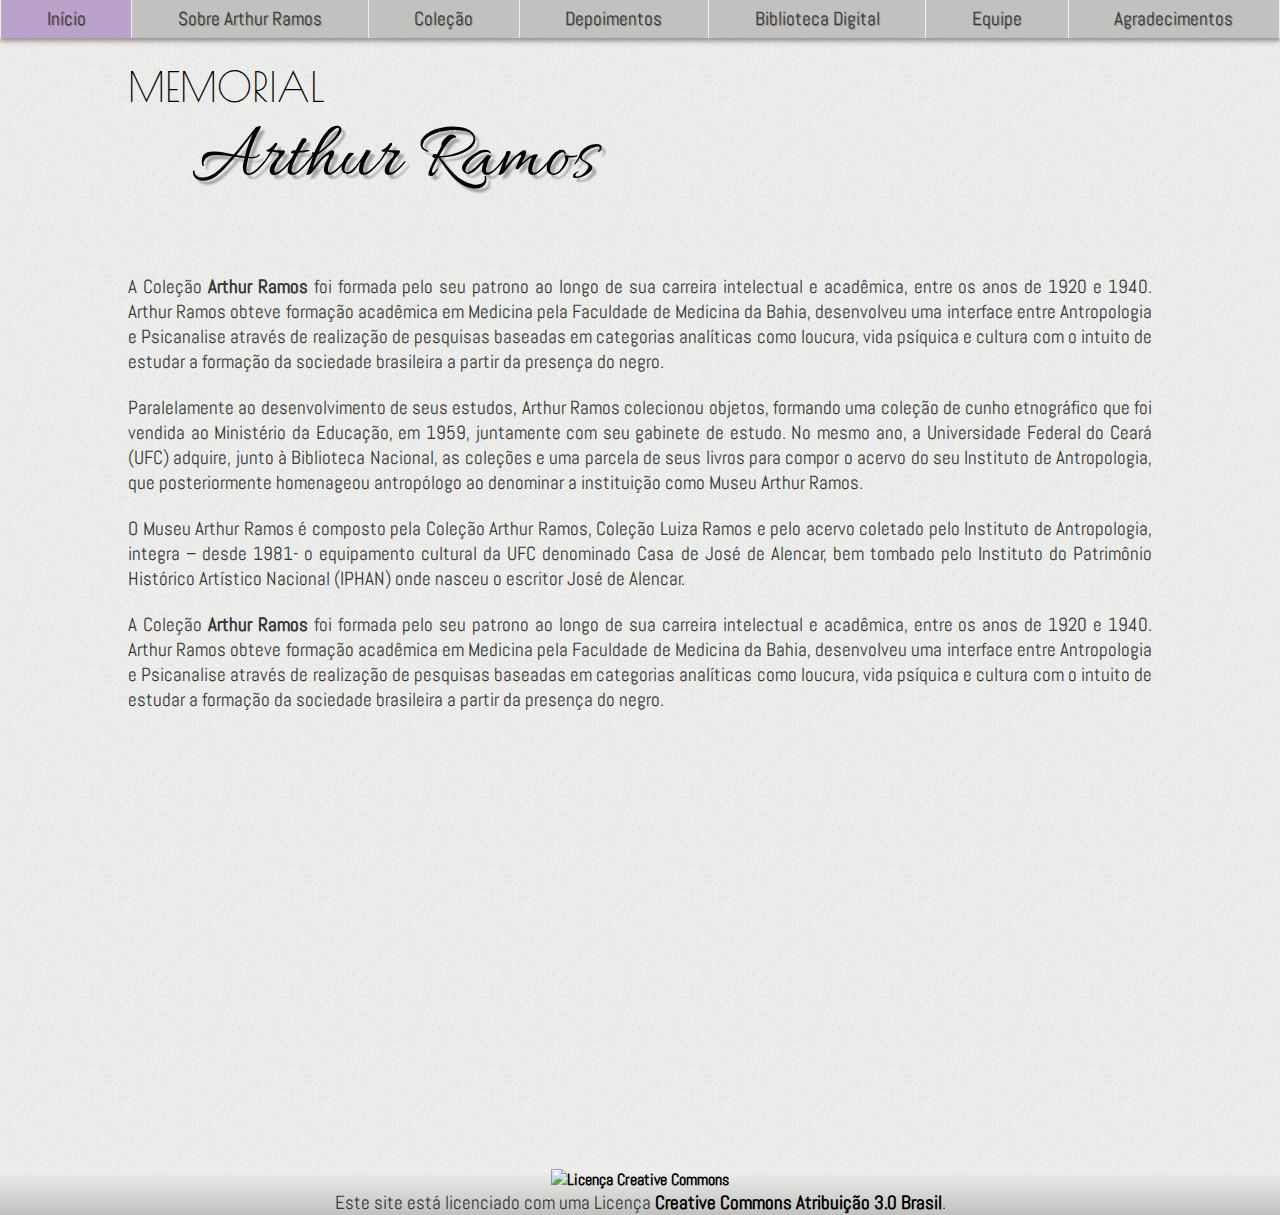
==== commit 3c7d056e: "tentativa 3" ====
--- a/index.html
+++ b/index.html
@@ -15,68 +15,45 @@
 
   </head>
   <body>
+<div class="container clearfix">
+      <header class="header">
+        <nav class="menu">
+          <h1>Menu Principal</h1>
+          <ul>
+            <li><a href="index.html">Início</a></li>
+            <li><a href="sobre.html">Sobre Arthur Ramos</a></li>
+            <li><a href="colecao.html">Coleção</a></li>
+            <li><a href="depoimentos.html">Depoimentos</a></li>
+            <li><a href="biblioteca.html">Biblioteca Digital</a></li>
+            <li><a href="#">Equipe</a></li>
+            <li class="icon"><a href="#">Agradecimentos</a></li>
+          </ul>
+        </nav>
 
-      <header>
-        <h1>Arthur-ramos</h1>
-        <p>Repositório do memorial Arthur Ramos</p>
+          <h2>Memorial</h2>
+          <h1>Arthur Ramos</h1> 
+
       </header>
 
-      <div id="banner">
-        <span id="logo"></span>
+      <div class="content">
+        <section>
+          
+          <p>A Coleção <strong>Arthur Ramos</strong> foi formada pelo seu patrono ao longo de sua carreira intelectual e acadêmica, entre os anos de 1920 e 1940. Arthur Ramos obteve formação acadêmica em Medicina pela Faculdade de Medicina da Bahia, desenvolveu uma interface entre Antropologia e Psicanalise através de realização de pesquisas baseadas em categorias analíticas como loucura, vida psíquica e cultura com o intuito de estudar a formação da sociedade brasileira a partir da presença do negro.</p><br>
 
-        <a href="https://github.com/adrianopscl/arthur-ramos" class="button fork"><strong>View On GitHub</strong></a>
-        <div class="downloads">
-          <span>Downloads:</span>
-          <ul>
-            <li><a href="https://github.com/adrianopscl/arthur-ramos/zipball/master" class="button">ZIP</a></li>
-            <li><a href="https://github.com/adrianopscl/arthur-ramos/tarball/master" class="button">TAR</a></li>
-          </ul>
+          <p>Paralelamente ao desenvolvimento de seus estudos, Arthur Ramos colecionou objetos, formando uma coleção de cunho etnográfico que foi vendida ao Ministério da Educação, em 1959, juntamente com seu gabinete de estudo. No mesmo ano, a Universidade Federal do Ceará (UFC) adquire, junto à Biblioteca Nacional, as coleções e uma parcela de seus livros para compor o acervo do seu Instituto de Antropologia, que posteriormente homenageou antropólogo ao denominar a instituição como Museu Arthur Ramos.</p><br>
+
+          <p>O Museu Arthur Ramos é composto pela Coleção Arthur Ramos, Coleção Luiza Ramos e pelo acervo coletado pelo Instituto de Antropologia, integra – desde 1981- o equipamento cultural da UFC denominado Casa de José de Alencar, bem tombado pelo Instituto do Patrimônio Histórico Artístico Nacional (IPHAN) onde nasceu o escritor José de Alencar.</p><br>
+
+          <p>A Coleção <strong>Arthur Ramos</strong> foi formada pelo seu patrono ao longo de sua carreira intelectual e acadêmica, entre os anos de 1920 e 1940. Arthur Ramos obteve formação acadêmica em Medicina pela Faculdade de Medicina da Bahia, desenvolveu uma interface entre Antropologia e Psicanalise através de realização de pesquisas baseadas em categorias analíticas como loucura, vida psíquica e cultura com o intuito de estudar a formação da sociedade brasileira a partir da presença do negro.</p><br>
+          
+        </section>
+      </div>
+
+      <footer class="main-footer">
+        <div id="licenca">
+          <a rel="license" href="http://creativecommons.org/licenses/by/3.0/br/"><img alt="Licença Creative Commons" style="border-width:0" src="https://i.creativecommons.org/l/by/3.0/br/88x31.png" /></a><br /><p>Este site está licenciado com uma Licença <a rel="license" href="http://creativecommons.org/licenses/by/3.0/br/">Creative Commons Atribuição 3.0 Brasil</a>.</p>
         </div>
-      </div><!-- end banner -->
-
-    <div class="wrapper">
-      <nav>
-        <ul></ul>
-      </nav>
-      <section>
-        <h3>
-<a id="welcome-to-github-pages" class="anchor" href="#welcome-to-github-pages" aria-hidden="true"><span class="octicon octicon-link"></span></a>Welcome to GitHub Pages.</h3>
-
-<p>This automatic page generator is the easiest way to create beautiful pages for all of your projects. Author your page content here using GitHub Flavored Markdown, select a template crafted by a designer, and publish. After your page is generated, you can check out the new branch:</p>
-
-<pre><code>$ cd your_repo_root/repo_name
-$ git fetch origin
-$ git checkout gh-pages
-</code></pre>
-
-<p>If you're using the GitHub for Mac, simply sync your repository and you'll see the new branch.</p>
-
-<h3>
-<a id="designer-templates" class="anchor" href="#designer-templates" aria-hidden="true"><span class="octicon octicon-link"></span></a>Designer Templates</h3>
-
-<p>We've crafted some handsome templates for you to use. Go ahead and continue to layouts to browse through them. You can easily go back to edit your page before publishing. After publishing your page, you can revisit the page generator and switch to another theme. Your Page content will be preserved if it remained markdown format.</p>
-
-<h3>
-<a id="rather-drive-stick" class="anchor" href="#rather-drive-stick" aria-hidden="true"><span class="octicon octicon-link"></span></a>Rather Drive Stick?</h3>
-
-<p>If you prefer to not use the automatic generator, push a branch named <code>gh-pages</code> to your repository to create a page manually. In addition to supporting regular HTML content, GitHub Pages support Jekyll, a simple, blog aware static site generator written by our own Tom Preston-Werner. Jekyll makes it easy to create site-wide headers and footers without having to copy them across every page. It also offers intelligent blog support and other advanced templating features.</p>
-
-<h3>
-<a id="authors-and-contributors" class="anchor" href="#authors-and-contributors" aria-hidden="true"><span class="octicon octicon-link"></span></a>Authors and Contributors</h3>
-
-<p>You can <a href="https://github.com/blog/821" class="user-mention">@mention</a> a GitHub username to generate a link to their profile. The resulting <code>&lt;a&gt;</code> element will link to the contributor's GitHub Profile. For example: In 2007, Chris Wanstrath (<a href="https://github.com/defunkt" class="user-mention">@defunkt</a>), PJ Hyett (<a href="https://github.com/pjhyett" class="user-mention">@pjhyett</a>), and Tom Preston-Werner (<a href="https://github.com/mojombo" class="user-mention">@mojombo</a>) founded GitHub.</p>
-
-<h3>
-<a id="support-or-contact" class="anchor" href="#support-or-contact" aria-hidden="true"><span class="octicon octicon-link"></span></a>Support or Contact</h3>
-
-<p>Having trouble with Pages? Check out the documentation at <a href="http://help.github.com/pages">http://help.github.com/pages</a> or contact <a href="mailto:support@github.com">support@github.com</a> and we’ll help you sort it out.</p>
-      </section>
-      <footer>
-        <p>Project maintained by <a href="https://github.com/adrianopscl">adrianopscl</a></p>
-        <p><small>Hosted on GitHub Pages &mdash; Theme by <a href="https://twitter.com/michigangraham">mattgraham</a></small></p>
       </footer>
-    </div>
-    <!--[if !IE]><script>fixScale(document);</script><![endif]-->
-    
+    </div>    
   </body>
 </html>--- a/stylesheets/styles.css
+++ b/stylesheets/styles.css
@@ -1,1010 +1,213 @@
-/*
-Leap Day for GitHub Pages
-by Matt Graham
-*/
+@charset "UTF-8";
+@import url(http://fonts.googleapis.com/css?family=Abel);
+@import url(http://fonts.googleapis.com/css?family=Allura);
+@import url(http://fonts.googleapis.com/css?family=Poiret+One);
 @font-face {
-  font-family: 'Quattrocento Sans';
-  src: url("../fonts/quattrocentosans-bold-webfont.eot");
-  src: url("../fonts/quattrocentosans-bold-webfont.eot?#iefix") format("embedded-opentype"), url("../fonts/quattrocentosans-bold-webfont.woff") format("woff"), url("../fonts/quattrocentosans-bold-webfont.ttf") format("truetype"), url("../fonts/quattrocentosans-bold-webfont.svg#QuattrocentoSansBold") format("svg");
-  font-weight: bold;
-  font-style: normal;
-}
-
-@font-face {
-  font-family: 'Quattrocento Sans';
-  src: url("../fonts/quattrocentosans-bolditalic-webfont.eot");
-  src: url("../fonts/quattrocentosans-bolditalic-webfont.eot?#iefix") format("embedded-opentype"), url("../fonts/quattrocentosans-bolditalic-webfont.woff") format("woff"), url("../fonts/quattrocentosans-bolditalic-webfont.ttf") format("truetype"), url("../fonts/quattrocentosans-bolditalic-webfont.svg#QuattrocentoSansBoldItalic") format("svg");
-  font-weight: bold;
-  font-style: italic;
-}
-
-@font-face {
-  font-family: 'Quattrocento Sans';
-  src: url("../fonts/quattrocentosans-italic-webfont.eot");
-  src: url("../fonts/quattrocentosans-italic-webfont.eot?#iefix") format("embedded-opentype"), url("../fonts/quattrocentosans-italic-webfont.woff") format("woff"), url("../fonts/quattrocentosans-italic-webfont.ttf") format("truetype"), url("../fonts/quattrocentosans-italic-webfont.svg#QuattrocentoSansItalic") format("svg");
-  font-weight: normal;
-  font-style: italic;
-}
-
-@font-face {
-  font-family: 'Quattrocento Sans';
-  src: url("../fonts/quattrocentosans-regular-webfont.eot");
-  src: url("../fonts/quattrocentosans-regular-webfont.eot?#iefix") format("embedded-opentype"), url("../fonts/quattrocentosans-regular-webfont.woff") format("woff"), url("../fonts/quattrocentosans-regular-webfont.ttf") format("truetype"), url("../fonts/quattrocentosans-regular-webfont.svg#QuattrocentoSansRegular") format("svg");
-  font-weight: normal;
-  font-style: normal;
-}
-
-@font-face {
-  font-family: 'Copse';
-  src: url("../fonts/copse-regular-webfont.eot");
-  src: url("../fonts/copse-regular-webfont.eot?#iefix") format("embedded-opentype"), url("../fonts/copse-regular-webfont.woff") format("woff"), url("../fonts/copse-regular-webfont.ttf") format("truetype"), url("../fonts/copse-regular-webfont.svg#CopseRegular") format("svg");
-  font-weight: normal;
-  font-style: normal;
-}
-
-/* normalize.css 2012-02-07T12:37 UTC - http://github.com/necolas/normalize.css */
-/* =============================================================================
-   HTML5 display definitions
-   ========================================================================== */
-/*
- * Corrects block display not defined in IE6/7/8/9 & FF3
- */
-article,
-aside,
-details,
-figcaption,
-figure,
-footer,
-header,
-hgroup,
-nav,
-section,
-summary {
-  display: block;
-}
-
-/*
- * Corrects inline-block display not defined in IE6/7/8/9 & FF3
- */
-audio,
-canvas,
-video {
-  display: inline-block;
-  *display: inline;
-  *zoom: 1;
-}
-
-/*
- * Prevents modern browsers from displaying 'audio' without controls
- */
-audio:not([controls]) {
-  display: none;
-}
-
-/*
- * Addresses styling for 'hidden' attribute not present in IE7/8/9, FF3, S4
- * Known issue: no IE6 support
- */
-[hidden] {
-  display: none;
-}
-
-/* =============================================================================
-   Base
-   ========================================================================== */
-/*
- * 1. Corrects text resizing oddly in IE6/7 when body font-size is set using em units
- *    http://clagnut.com/blog/348/#c790
- * 2. Prevents iOS text size adjust after orientation change, without disabling user zoom
- *    www.456bereastreet.com/archive/201012/controlling_text_size_in_safari_for_ios_without_disabling_user_zoom/
- */
+  font-family: 'FonteTexto';
+  src: url("../_fonts/Sparkler-demo.ttf");
+  font-family: 'SubTitulo';
+  src: url("../_fonts/basictitlefont.ttf");
+  font-family: 'Titulo';
+  src: url("../_fonts/Gabrielle.ttf");
+}
+
+*, *:before, *:after {
+    -webkit-box-sizing: border-box;
+       -moz-box-sizing: border-box;
+            box-sizing: border-box;
+}
+
+/*reset css*/
+* {
+  margin: 0;
+  padding: 0;
+}
+
 html {
-  font-size: 100%;
-  /* 1 */
-  -webkit-text-size-adjust: 100%;
-  /* 2 */
-  -ms-text-size-adjust: 100%;
-  /* 2 */
-}
-
-/*
- * Addresses font-family inconsistency between 'textarea' and other form elements.
- */
-html,
-button,
-input,
-select,
-textarea {
-  font-family: sans-serif;
-}
-
-/*
- * Addresses margins handled incorrectly in IE6/7
- */
+  font-family: Arial, Helvetica, sans-serif;
+}
+
 body {
-  margin: 0;
-}
-
-/* =============================================================================
-   Links
-   ========================================================================== */
-/*
- * Addresses outline displayed oddly in Chrome
- */
-a:focus {
-  outline: thin dotted;
-}
-
-/*
- * Improves readability when focused and also mouse hovered in all browsers
- * people.opera.com/patrickl/experiments/keyboard/test
- */
-a:hover,
-a:active {
-  outline: 0;
-}
-
-/* =============================================================================
-   Typography
-   ========================================================================== */
-/*
- * Addresses font sizes and margins set differently in IE6/7
- * Addresses font sizes within 'section' and 'article' in FF4+, Chrome, S5
- */
-h1 {
-  font-size: 2em;
-  margin: 0.67em 0;
-}
-
-h2 {
-  font-size: 1.5em;
-  margin: 0.83em 0;
-}
-
-h3 {
-  font-size: 1.17em;
-  margin: 1em 0;
-}
-
-h4 {
-  font-size: 1em;
-  margin: 1.33em 0;
-}
-
-h5 {
-  font-size: 0.83em;
-  margin: 1.67em 0;
-}
-
-h6 {
-  font-size: 0.75em;
-  margin: 2.33em 0;
-}
-
-/*
- * Addresses styling not present in IE7/8/9, S5, Chrome
- */
-abbr[title] {
-  border-bottom: 1px dotted;
-}
-
-/*
- * Addresses style set to 'bolder' in FF3+, S4/5, Chrome
-*/
-b,
-strong {
-  font-weight: bold;
-}
-
-blockquote {
-  margin: 1em 40px;
-}
-
-/*
- * Addresses styling not present in S5, Chrome
- */
-dfn {
-  font-style: italic;
-}
-
-/*
- * Addresses styling not present in IE6/7/8/9
- */
-mark {
-  background: #ff0;
-  color: #000;
-}
-
-/*
- * Addresses margins set differently in IE6/7
- */
-p,
-pre {
-  margin: 1em 0;
-}
-
-/*
- * Corrects font family set oddly in IE6, S4/5, Chrome
- * en.wikipedia.org/wiki/User:Davidgothberg/Test59
- */
-pre,
-code,
-kbd,
-samp {
-  font-family: monospace, serif;
-  _font-family: 'courier new', monospace;
-  font-size: 1em;
-}
-
-/*
- * 1. Addresses CSS quotes not supported in IE6/7
- * 2. Addresses quote property not supported in S4
- */
-/* 1 */
-q {
-  quotes: none;
-}
-
-/* 2 */
-q:before,
-q:after {
-  content: '';
-  content: none;
-}
-
-small {
-  font-size: 75%;
-}
-
-/*
- * Prevents sub and sup affecting line-height in all browsers
- * gist.github.com/413930
- */
-sub,
-sup {
-  font-size: 75%;
-  line-height: 0;
-  position: relative;
-  vertical-align: baseline;
-}
-
-sup {
-  top: -0.5em;
-}
-
-sub {
-  bottom: -0.25em;
-}
-
-/* =============================================================================
-   Lists
-   ========================================================================== */
-/*
- * Addresses margins set differently in IE6/7
- */
-dl,
-menu,
-ol,
-ul {
-  margin: 1em 0;
-}
-
-dd {
-  margin: 0 0 0 40px;
-}
-
-/*
- * Addresses paddings set differently in IE6/7
- */
-menu,
-ol,
-ul {
-  padding: 0 0 0 40px;
-}
-
-/*
- * Corrects list images handled incorrectly in IE7
- */
-nav ul,
-nav ol {
-  list-style: none;
-  list-style-image: none;
-}
-
-/* =============================================================================
-   Embedded content
-   ========================================================================== */
-/*
- * 1. Removes border when inside 'a' element in IE6/7/8/9, FF3
- * 2. Improves image quality when scaled in IE7
- *    code.flickr.com/blog/2008/11/12/on-ui-quality-the-little-things-client-side-image-resizing/
- */
-img {
-  border: 0;
-  /* 1 */
-  -ms-interpolation-mode: bicubic;
-  /* 2 */
-}
-
-/*
- * Corrects overflow displayed oddly in IE9
- */
-svg:not(:root) {
-  overflow: hidden;
-}
-
-/* =============================================================================
-   Figures
-   ========================================================================== */
-/*
- * Addresses margin not present in IE6/7/8/9, S5, O11
- */
-figure {
-  margin: 0;
-}
-
-/* =============================================================================
-   Forms
-   ========================================================================== */
-/*
- * Corrects margin displayed oddly in IE6/7
- */
-form {
-  margin: 0;
-}
-
-/*
- * Define consistent border, margin, and padding
- */
-fieldset {
-  border: 1px solid #c0c0c0;
-  margin: 0 2px;
-  padding: 0.35em 0.625em 0.75em;
-}
-
-/*
- * 1. Corrects color not being inherited in IE6/7/8/9
- * 2. Corrects text not wrapping in FF3 
- * 3. Corrects alignment displayed oddly in IE6/7
- */
-legend {
-  border: 0;
-  /* 1 */
-  padding: 0;
-  white-space: normal;
-  /* 2 */
-  *margin-left: -7px;
-  /* 3 */
-}
-
-/*
- * 1. Corrects font size not being inherited in all browsers
- * 2. Addresses margins set differently in IE6/7, FF3+, S5, Chrome
- * 3. Improves appearance and consistency in all browsers
- */
-button,
-input,
-select,
-textarea {
-  font-size: 100%;
-  /* 1 */
-  margin: 0;
-  /* 2 */
-  vertical-align: baseline;
-  /* 3 */
-  *vertical-align: middle;
-  /* 3 */
-}
-
-/*
- * Addresses FF3/4 setting line-height on 'input' using !important in the UA stylesheet
- */
-button,
-input {
-  line-height: normal;
-  /* 1 */
-}
-
-/*
- * 1. Improves usability and consistency of cursor style between image-type 'input' and others
- * 2. Corrects inability to style clickable 'input' types in iOS
- * 3. Removes inner spacing in IE7 without affecting normal text inputs
- *    Known issue: inner spacing remains in IE6
- */
-button,
-input[type="button"],
-input[type="reset"],
-input[type="submit"] {
-  cursor: pointer;
-  /* 1 */
-  -webkit-appearance: button;
-  /* 2 */
-  *overflow: visible;
-  /* 3 */
-}
-
-/*
- * Re-set default cursor for disabled elements
- */
-button[disabled],
-input[disabled] {
-  cursor: default;
-}
-
-/*
- * 1. Addresses box sizing set to content-box in IE8/9
- * 2. Removes excess padding in IE8/9
- * 3. Removes excess padding in IE7
-      Known issue: excess padding remains in IE6
- */
-input[type="checkbox"],
-input[type="radio"] {
-  box-sizing: border-box;
-  /* 1 */
-  padding: 0;
-  /* 2 */
-  *height: 13px;
-  /* 3 */
-  *width: 13px;
-  /* 3 */
-}
-
-/*
- * 1. Addresses appearance set to searchfield in S5, Chrome
- * 2. Addresses box-sizing set to border-box in S5, Chrome (include -moz to future-proof)
- */
-input[type="search"] {
-  -webkit-appearance: textfield;
-  /* 1 */
-  -moz-box-sizing: content-box;
-  -webkit-box-sizing: content-box;
-  /* 2 */
-  box-sizing: content-box;
-}
-
-/*
- * Removes inner padding and search cancel button in S5, Chrome on OS X
- */
-input[type="search"]::-webkit-search-decoration,
-input[type="search"]::-webkit-search-cancel-button {
-  -webkit-appearance: none;
-}
-
-/*
- * Removes inner padding and border in FF3+
- * www.sitepen.com/blog/2008/05/14/the-devils-in-the-details-fixing-dojos-toolbar-buttons/
- */
-button::-moz-focus-inner,
-input::-moz-focus-inner {
-  border: 0;
-  padding: 0;
-}
-
-/*
- * 1. Removes default vertical scrollbar in IE6/7/8/9
- * 2. Improves readability and alignment in all browsers
- */
-textarea {
-  overflow: auto;
-  /* 1 */
-  vertical-align: top;
-  /* 2 */
-}
-
-/* =============================================================================
-   Tables
-   ========================================================================== */
-/*
- * Remove most spacing between table cells
- */
-table {
-  border-collapse: collapse;
-  border-spacing: 0;
-}
-
-body {
-  font: 14px/22px "Quattrocento Sans", "Helvetica Neue", Helvetica, Arial, sans-serif;
-  color: #666;
-  font-weight: 300;
-  margin: 0px;
-  padding: 0px 0 20px 0px;
-  background: url(../images/body-background.png) #eae6d1;
-}
-
-h1, h2, h3, h4, h5, h6 {
-  color: #333;
-  margin: 0 0 10px;
-}
-
-p, ul, ol, table, pre, dl {
-  margin: 0 0 20px;
-}
-
-h1, h2, h3 {
-  line-height: 1.1;
-}
-
-h1 {
-  font-size: 28px;
-}
-
-h2 {
-  font-size: 24px;
-  color: #393939;
-}
-
-h3, h4, h5, h6 {
-  color: #666666;
-}
-
-h3 {
-  font-size: 18px;
-  line-height: 24px;
-}
-
-a {
-  color: #3399cc;
-  font-weight: 400;
-  text-decoration: none;
-}
-
-a small {
-  font-size: 11px;
-  color: #666;
-  margin-top: -0.6em;
-  display: block;
-}
-
-ul {
-  list-style-image: url("../images/bullet.png");
-}
-
-strong {
-  font-weight: bold;
-  color: #333;
-}
-
-.wrapper {
-  width: 650px;
+  font-family: 'Abel', 'FonteTexto', sans-serif;
+  color: #353635;
+  /*background-image: linear-gradient(#363736, #000);
+  background: #363736 url(../_imagens/background11.png);*/
+
+}
+
+  h1.titulo {
+    font-family: 'Poiret One', 'SubTitulo', cursive;
+    font-size: 1.6em;
+    color: #000;
+    border-bottom: 1px solid #000;
+    padding: 0.6%;
+    margin-bottom: 3%;
+  }
+  p {
+    text-align: justify;
+    font-size: 1.2em;
+  }
+
+  a {
+    color: black;
+    text-decoration: none;
+    font-weight: bold;
+  }
+
+    a:hover {
+      text-decoration: underline;
+      color: black;
+    }
+
+.container {
+  width: 100%;
+  /*height: 100%; */
   margin: 0 auto;
-  position: relative;
-}
-
-section img {
-  max-width: 100%;
-}
-
-blockquote {
-  border-left: 1px solid #ffcc00;
-  margin: 0;
-  padding: 0 0 0 20px;
-  font-style: italic;
-}
-
-code {
-  font-family: "Lucida Sans", Monaco, Bitstream Vera Sans Mono, Lucida Console, Terminal;
-  font-size: 13px;
-  color: #efefef;
-  text-shadow: 0px 1px 0px #000;
-  margin: 0 4px;
-  padding: 2px 6px;
-  background: #333;
-  -moz-border-radius: 2px;
-  -webkit-border-radius: 2px;
-  -o-border-radius: 2px;
-  -ms-border-radius: 2px;
-  -khtml-border-radius: 2px;
-  border-radius: 2px;
-}
-
-pre {
-  padding: 8px 15px;
-  background: #333333;
-  -moz-border-radius: 3px;
-  -webkit-border-radius: 3px;
-  -o-border-radius: 3px;
-  -ms-border-radius: 3px;
-  -khtml-border-radius: 3px;
-  border-radius: 3px;
-  border: 1px solid #c7c7c7;
-  overflow: auto;
-  overflow-y: hidden;
-}
-pre code {
-  margin: 0px;
-  padding: 0px;
-}
-
-table {
-  width: 100%;
-  border-collapse: collapse;
-}
-
-th {
-  text-align: left;
-  padding: 5px 10px;
-  border-bottom: 1px solid #e5e5e5;
-  color: #444;
-}
-
-td {
-  text-align: left;
-  padding: 5px 10px;
-  border-bottom: 1px solid #e5e5e5;
-  border-right: 1px solid #ffcc00;
-}
-td:first-child {
-  border-left: 1px solid #ffcc00;
-}
-
-hr {
-  border: 0;
-  outline: none;
-  height: 11px;
-  background: transparent url("../images/hr.gif") center center repeat-x;
-  margin: 0 0 20px;
-}
-
-dt {
-  color: #444;
-  font-weight: 700;
-}
-
-header {
-  padding: 25px 20px 40px 20px;
-  margin: 0;
-  position: fixed;
-  top: 0;
-  left: 0;
-  right: 0;
-  width: 100%;
-  text-align: center;
-  background: url(../images/background.png) #4276b6;
-  -moz-box-shadow: 1px 0px 2px rgba(0, 0, 0, 0.75);
-  -webkit-box-shadow: 1px 0px 2px rgba(0, 0, 0, 0.75);
-  -o-box-shadow: 1px 0px 2px rgba(0, 0, 0, 0.75);
-  box-shadow: 1px 0px 2px rgba(0, 0, 0, 0.75);
-  z-index: 99;
-  -webkit-font-smoothing: antialiased;
-  min-height: 76px;
-}
-header h1 {
-  font: 40px/48px "Copse", "Helvetica Neue", Helvetica, Arial, sans-serif;
-  color: #f3f3f3;
-  text-shadow: 0px 2px 0px #235796;
-  margin: 0px;
-  white-space: nowrap;
-  overflow: hidden;
-  text-overflow: ellipsis;
-  -o-text-overflow: ellipsis;
-  -ms-text-overflow: ellipsis;
-}
-header p {
-  color: #d8d8d8;
-  text-shadow: rgba(0, 0, 0, 0.2) 0 1px 0;
-  font-size: 18px;
-  margin: 0px;
-}
-
-#banner {
-  z-index: 100;
-  left: 0;
-  right: 50%;
-  height: 50px;
-  margin-right: -382px;
-  position: fixed;
-  top: 115px;
-  background: #ffcc00;
-  border: 1px solid #f0b500;
-  -moz-box-shadow: 0px 1px 3px rgba(0, 0, 0, 0.25);
-  -webkit-box-shadow: 0px 1px 3px rgba(0, 0, 0, 0.25);
-  -o-box-shadow: 0px 1px 3px rgba(0, 0, 0, 0.25);
-  box-shadow: 0px 1px 3px rgba(0, 0, 0, 0.25);
-  -moz-border-radius: 0px 2px 2px 0px;
-  -webkit-border-radius: 0px 2px 2px 0px;
-  -o-border-radius: 0px 2px 2px 0px;
-  -ms-border-radius: 0px 2px 2px 0px;
-  -khtml-border-radius: 0px 2px 2px 0px;
-  border-radius: 0px 2px 2px 0px;
-  padding-right: 10px;
-}
-#banner .button {
-  border: 1px solid #dba500;
-  background: -webkit-gradient(linear, 50% 0%, 50% 100%, color-stop(0%, #ffe788), color-stop(100%, #ffce38));
-  background: -webkit-linear-gradient(#ffe788, #ffce38);
-  background: -moz-linear-gradient(#ffe788, #ffce38);
-  background: -o-linear-gradient(#ffe788, #ffce38);
-  background: -ms-linear-gradient(#ffe788, #ffce38);
-  background: linear-gradient(#ffe788, #ffce38);
-  -moz-border-radius: 2px;
-  -webkit-border-radius: 2px;
-  -o-border-radius: 2px;
-  -ms-border-radius: 2px;
-  -khtml-border-radius: 2px;
-  border-radius: 2px;
-  -moz-box-shadow: inset 0px 1px 0px rgba(255, 255, 255, 0.4), 0px 1px 1px rgba(0, 0, 0, 0.1);
-  -webkit-box-shadow: inset 0px 1px 0px rgba(255, 255, 255, 0.4), 0px 1px 1px rgba(0, 0, 0, 0.1);
-  -o-box-shadow: inset 0px 1px 0px rgba(255, 255, 255, 0.4), 0px 1px 1px rgba(0, 0, 0, 0.1);
-  box-shadow: inset 0px 1px 0px rgba(255, 255, 255, 0.4), 0px 1px 1px rgba(0, 0, 0, 0.1);
-  background-color: #FFE788;
-  margin-left: 5px;
-  padding: 10px 12px;
-  margin-top: 6px;
-  line-height: 14px;
-  font-size: 14px;
-  color: #333;
-  font-weight: bold;
-  display: inline-block;
-  text-align: center;
-}
-#banner .button:hover {
-  background: -webkit-gradient(linear, 50% 0%, 50% 100%, color-stop(0%, #ffe788), color-stop(100%, #ffe788));
-  background: -webkit-linear-gradient(#ffe788, #ffe788);
-  background: -moz-linear-gradient(#ffe788, #ffe788);
-  background: -o-linear-gradient(#ffe788, #ffe788);
-  background: -ms-linear-gradient(#ffe788, #ffe788);
-  background: linear-gradient(#ffe788, #ffe788);
-  background-color: #ffeca0;
-}
-#banner .fork {
-  position: fixed;
-  left: 50%;
-  margin-left: -325px;
-  padding: 10px 12px;
-  margin-top: 6px;
-  line-height: 14px;
-  font-size: 14px;
-  background-color: #FFE788;
-}
-#banner .downloads {
-  float: right;
-  margin: 0 45px 0 0;
-}
-#banner .downloads span {
-  float: left;
-  line-height: 52px;
-  font-size: 90%;
-  color: #9d7f0d;
-  text-transform: uppercase;
-  text-shadow: rgba(255, 255, 255, 0.2) 0 1px 0;
-}
-#banner ul {
-  list-style: none;
-  height: 40px;
-  padding: 0;
-  float: left;
-  margin-left: 10px;
-}
-#banner ul li {
-  display: inline;
-}
-#banner ul li a.button {
-  background-color: #FFE788;
-}
-#banner #logo {
-  position: absolute;
-  height: 36px;
-  width: 36px;
-  right: 7px;
-  top: 7px;
-  display: block;
-  background: url(../images/octocat-logo.png);
-}
-
-section {
-  width: 590px;
-  padding: 30px 30px 50px 30px;
-  margin: 20px 0;
-  margin-top: 190px;
-  position: relative;
-  background: #fbfbfb;
-  -moz-border-radius: 3px;
-  -webkit-border-radius: 3px;
-  -o-border-radius: 3px;
-  -ms-border-radius: 3px;
-  -khtml-border-radius: 3px;
-  border-radius: 3px;
-  border: 1px solid #cbcbcb;
-  -moz-box-shadow: 0px 1px 2px rgba(0, 0, 0, 0.09), inset 0px 0px 2px 2px rgba(255, 255, 255, 0.5), inset 0 0 5px 5px rgba(255, 255, 255, 0.4);
-  -webkit-box-shadow: 0px 1px 2px rgba(0, 0, 0, 0.09), inset 0px 0px 2px 2px rgba(255, 255, 255, 0.5), inset 0 0 5px 5px rgba(255, 255, 255, 0.4);
-  -o-box-shadow: 0px 1px 2px rgba(0, 0, 0, 0.09), inset 0px 0px 2px 2px rgba(255, 255, 255, 0.5), inset 0 0 5px 5px rgba(255, 255, 255, 0.4);
-  box-shadow: 0px 1px 2px rgba(0, 0, 0, 0.09), inset 0px 0px 2px 2px rgba(255, 255, 255, 0.5), inset 0 0 5px 5px rgba(255, 255, 255, 0.4);
-}
-
-small {
-  font-size: 12px;
-}
-
-nav {
-  width: 230px;
-  position: fixed;
-  top: 220px;
-  left: 50%;
-  margin-left: -580px;
-  text-align: right;
-}
-nav ul {
-  list-style: none;
-  list-style-image: none;
-  font-size: 14px;
-  line-height: 24px;
-}
-nav ul li {
-  padding: 5px 0px;
-  line-height: 16px;
-}
-nav ul li.tag-h1 {
-  font-size: 1.2em;
-}
-nav ul li.tag-h1 a {
-  font-weight: bold;
-  color: #333;
-}
-nav ul li.tag-h2 + .tag-h1 {
-  margin-top: 10px;
-}
-nav ul a {
-  color: #666;
-}
-nav ul a:hover {
-  color: #999;
-}
-
-footer {
-  width: 180px;
-  position: fixed;
-  left: 50%;
-  margin-left: -530px;
-  bottom: 20px;
-  text-align: right;
-  line-height: 16px;
-}
-
-@media print, screen and (max-width: 1060px) {
-  div.wrapper {
-    width: auto;
-    margin: 0;
-  }
-
-  nav {
-    display: none;
-  }
-
-  header, section, footer {
-    float: none;
-  }
-  header h1, section h1, footer h1 {
-    white-space: nowrap;
-    overflow: hidden;
-    text-overflow: ellipsis;
-    -o-text-overflow: ellipsis;
-    -ms-text-overflow: ellipsis;
-  }
-
-  #banner {
+  /*background-color: #eeefed;*/
+  background: #eeefed url('../_imagens/noise.png');
+  /*border-left: 7px solid #c1c1c0;
+  border-right: 7px solid #c1c1c0;*/
+}
+
+  .header {
     width: 100%;
   }
-  #banner .downloads {
-    margin-right: 60px;
-  }
-  #banner #logo {
-    margin-right: 15px;
-  }
-
-  section {
-    border: 1px solid #e5e5e5;
-    border-width: 1px 0;
-    padding: 20px auto;
-    margin: 190px auto 20px;
-    max-width: 600px;
-  }
-
-  footer {
-    text-align: center;
-    margin: 20px auto;
-    position: relative;
-    left: auto;
-    bottom: auto;
-    width: auto;
-  }
-}
-@media print, screen and (max-width: 720px) {
-  body {
-    word-wrap: break-word;
-  }
-
-  header {
-    padding: 20px 20px;
-    margin: 0;
-  }
-  header h1 {
-    font-size: 32px;
-    white-space: nowrap;
-    overflow: hidden;
-    text-overflow: ellipsis;
-    -o-text-overflow: ellipsis;
-    -ms-text-overflow: ellipsis;
-  }
-  header p {
-    display: none;
-  }
-
-  #banner {
-    top: 80px;
-  }
-  #banner .fork {
-    float: left;
-    display: inline-block;
-    margin-left: 0px;
-    position: fixed;
-    left: 20px;
-  }
-
-  section {
-    margin-top: 130px;
-    margin-bottom: 0px;
-    width: auto;
-  }
-
-  header ul, header p.view {
-    position: static;
-  }
-}
-@media print, screen and (max-width: 480px) {
-  header {
-    position: relative;
-    padding: 5px 0px;
-    min-height: 0px;
-  }
-  header h1 {
-    font-size: 24px;
-    white-space: nowrap;
-    overflow: hidden;
-    text-overflow: ellipsis;
-    -o-text-overflow: ellipsis;
-    -ms-text-overflow: ellipsis;
-  }
-
-  section {
-    margin-top: 5px;
-  }
-
-  #banner {
-    display: none;
-  }
-
-  header ul {
-    display: none;
-  }
-}
-@media print {
-  body {
-    padding: 0.4in;
-    font-size: 12pt;
-    color: #444;
-  }
-}
-@media print, screen and (max-height: 680px) {
-  footer {
-    text-align: center;
-    margin: 20px auto;
-    position: relative;
-    left: auto;
-    bottom: auto;
-    width: auto;
-  }
-}
-@media print, screen and (max-height: 480px) {
-  nav {
-    display: none;
-  }
-
-  footer {
-    text-align: center;
-    margin: 20px auto;
-    position: relative;
-    left: auto;
-    bottom: auto;
-    width: auto;
-  }
-}
+
+
+    .header h2 {
+      font-family: 'Poiret One', 'SubTitulo', cursive;
+      font-size: 2.5em;
+      color: #000;
+      font-weight: normal;
+      text-transform: uppercase;
+      padding-top: 5%;
+      padding-left: 10%; 
+    }
+
+    .header h1 {
+      font-family: 'Allura', 'Titulo', cursive;
+      font-size: 5.0em;
+      color: #000;
+      font-weight: normal;
+      text-shadow: 4px 4px 2px rgba(0,0,0,.3);
+      padding-left: 15%;
+      padding-bottom: 5%;
+    }
+
+    nav.menu {
+      /*position: relative;*/
+      position: fixed;
+      width: 100%;
+    }
+
+      nav.menu h1 {
+        display: none;
+      }
+
+      nav.menu ul {       
+        display: flex;
+        width: 100%;
+        list-style: none;
+        margin: 0;
+        box-shadow: 0 3px 5px rgba(0,0,0,.4);
+      }
+
+      nav.menu li {
+        flex: auto;
+        background-color: #c1c1c0;
+          transition: background-color 1s;
+          text-align: center;
+          font-size: 0.8em;
+          border-left: 1px solid #eeefed;
+      }
+
+        nav.menu li:hover {
+          background-color: #baa2cb; /*#eeefed*/
+        }
+
+        .icon {
+          border-right: 1px solid #eeefed;
+        }
+
+
+      nav.menu a {
+        color: #353635;
+        text-shadow: 1px 1px 1px rgba(0,0,0,.3);
+        text-decoration: none;
+        font-weight: normal;
+        font-size: 1.5em;
+        line-height: 2;
+      }
+
+        nav.menu a:hover {
+          text-decoration: underline;
+          color: #fff;
+        }
+
+
+  .content {
+    width: 80%;
+    margin: 0 auto;
+
+  }
+
+    article.depo {
+      margin: 5% 0;
+      padding: 0;
+      /*border-bottom: 1px solid #303030;*/
+    }
+
+      img.esquerda {
+        float: left;
+        margin: 10px;
+      }
+
+      article.depo h2 {
+        margin: 1%;
+  
+      }
+
+      article.depo a.ler-depo {
+        float: right;
+        margin: 0;
+        padding: 0.5%;
+        font-size: 1.0em;
+        color: #fff;
+        text-shadow: 0 1px 1px rgba(0,0,0,.5);
+        background-image: linear-gradient(to bottom, #baa2cb, #8b7999);
+        border-radius: 10px;
+        border: 1px solid rgba(0,0,0,.1);
+        box-shadow: 1px 1px 1px rgba(0,0,0,.5);
+        
+      }
+
+  img.foto-arthur {
+      float: left;
+      margin-right: 2%;
+    }
+
+  .main-footer {
+    background-image: linear-gradient(to bottom, #eeefed, #c1c1c0);
+
+  }
+
+    .main-footer p {
+      text-align: center;
+    }
+
+    #licenca {
+      text-align: center;
+      margin-top: 15px;
+    }
+
+.clearfix::before,
+.clearfix::after {
+content: "";
+display: table;
+}
+.clearfix::after {
+clear: both;
+}
+.clearfix {
+*zoom: 1;
+}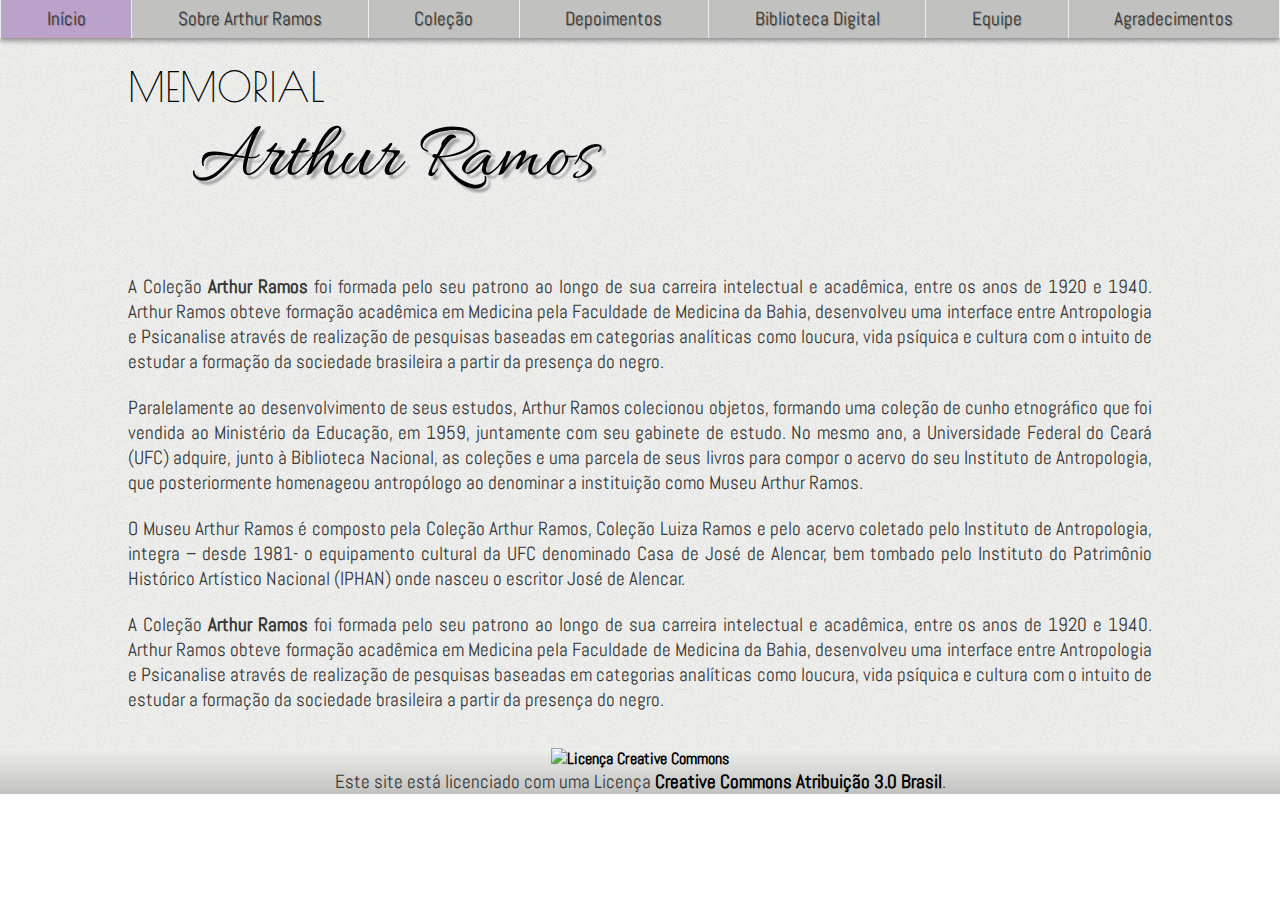
==== commit 10bcb2ed: "tentativa 4" ====
--- a/index.html
+++ b/index.html
@@ -5,12 +5,7 @@
     <meta http-equiv="X-UA-Compatible" content="chrome=1">
     <title>Arthur-ramos by adrianopscl</title>
     <link rel="stylesheet" href="stylesheets/styles.css">
-    <link rel="stylesheet" href="stylesheets/pygment_trac.css">
-    <script src="https://ajax.googleapis.com/ajax/libs/jquery/1.7.1/jquery.min.js"></script>
-    <script src="javascripts/main.js"></script>
-    <!--[if lt IE 9]>
-      <script src="//html5shiv.googlecode.com/svn/trunk/html5.js"></script>
-    <![endif]-->
+    
     <meta name="viewport" content="width=device-width, initial-scale=1, user-scalable=no">
 
   </head>
--- a/stylesheets/styles.css
+++ b/stylesheets/styles.css
@@ -210,4 +210,60 @@
 }
 .clearfix {
 *zoom: 1;
+}
+
+@charset "UTF-8";
+
+a.link-album {
+  text-decoration: none;
+}
+
+figure.foto-legenda {
+  position: relative;
+  border: .2em solid #fff;
+  box-shadow: 1px 1px 4px black;
+  width: 27%;
+  height: 27%;
+  float: left;
+  margin: 3% 3%;
+}
+
+
+figure.foto-legenda img {
+  width: 100%;
+  height: 100%;
+  
+}
+
+figure.foto-legenda figcaption {
+  opacity: 0;
+  position: absolute;
+  top: 0px;
+  background-color: rgba(0,0,0,.4);
+  color: white;
+  width: 100%;
+  height: 100%;
+  padding: 10px;
+  transition: opacity 1s;
+
+}
+
+figure.foto-legenda:hover figcaption {
+  opacity: 1;
+}
+
+img.foto-colecao {
+  width: 50%;
+  height: 50%;
+  
+  margin-right: 1%;
+}
+
+img.foto-colecao:hover {
+  transform: scale(2);
+  z-index: 1;
+}
+
+h2.nome-pecas {
+  
 }